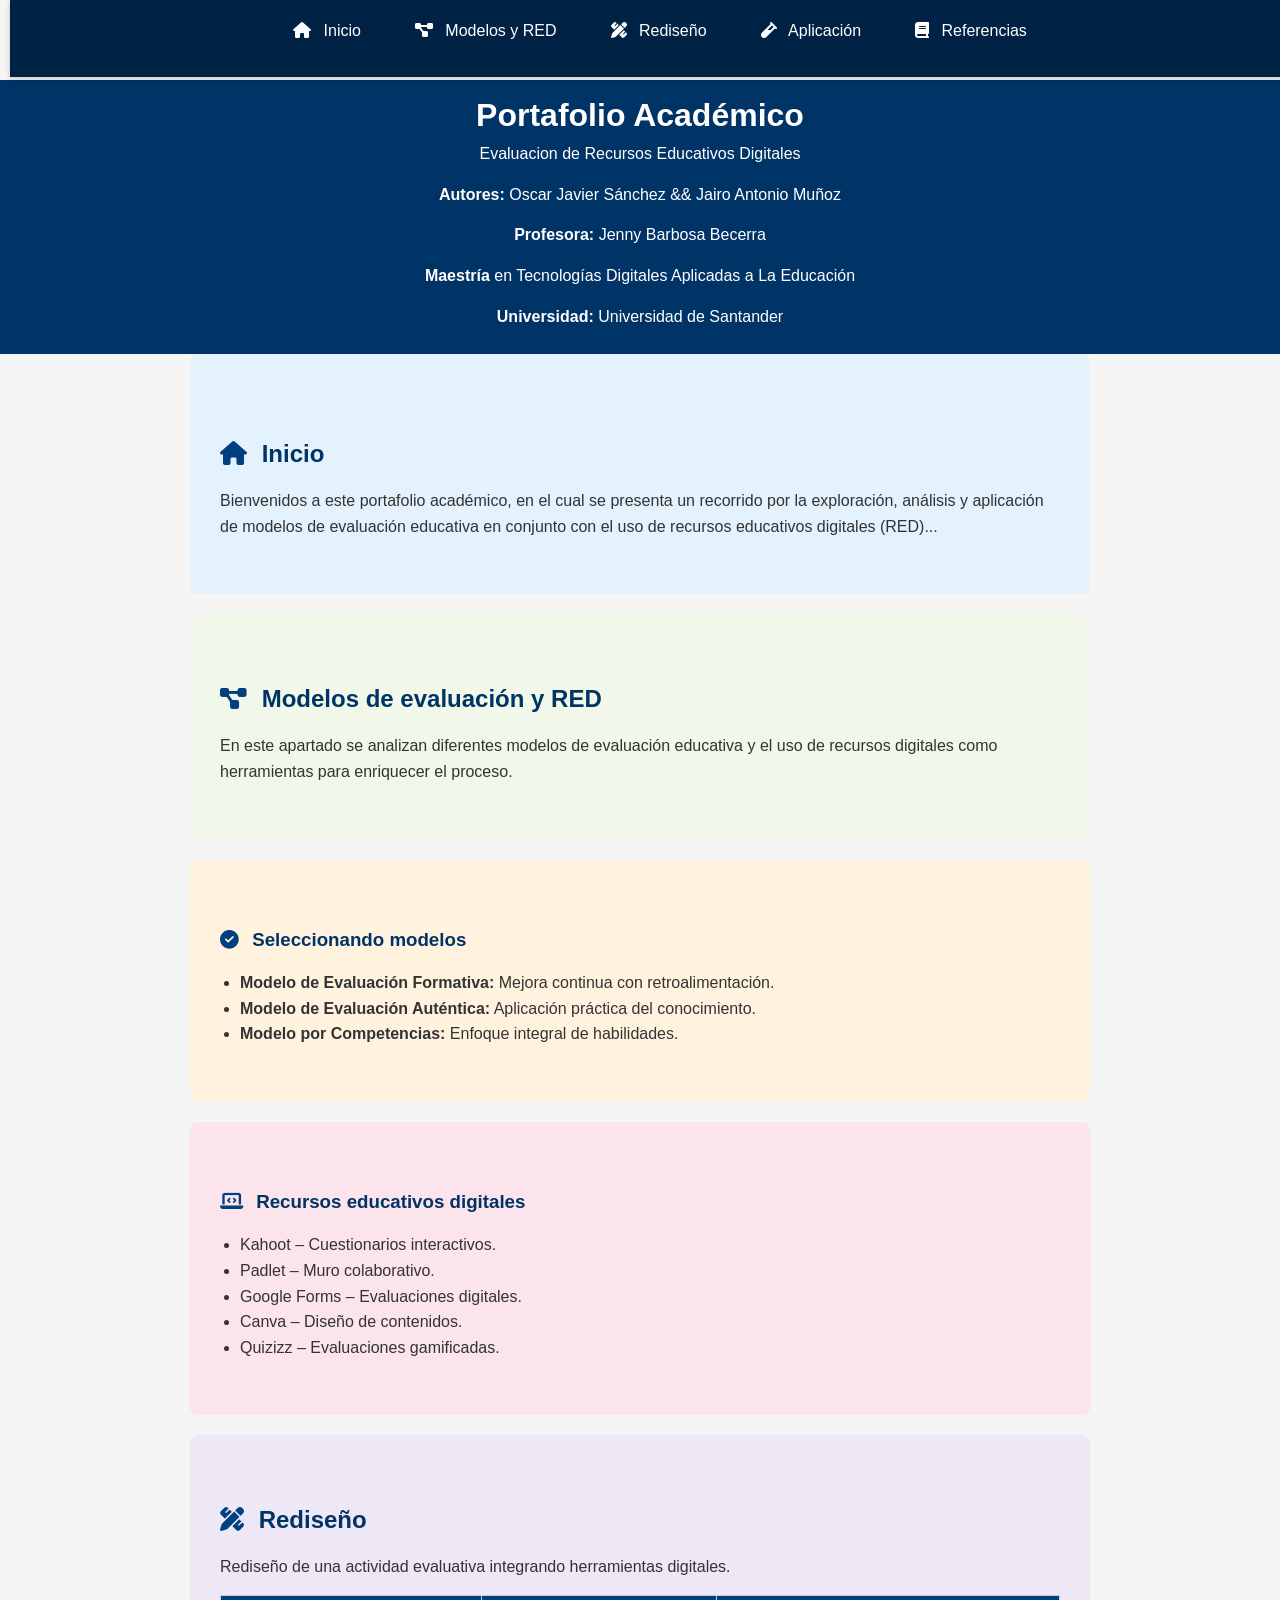
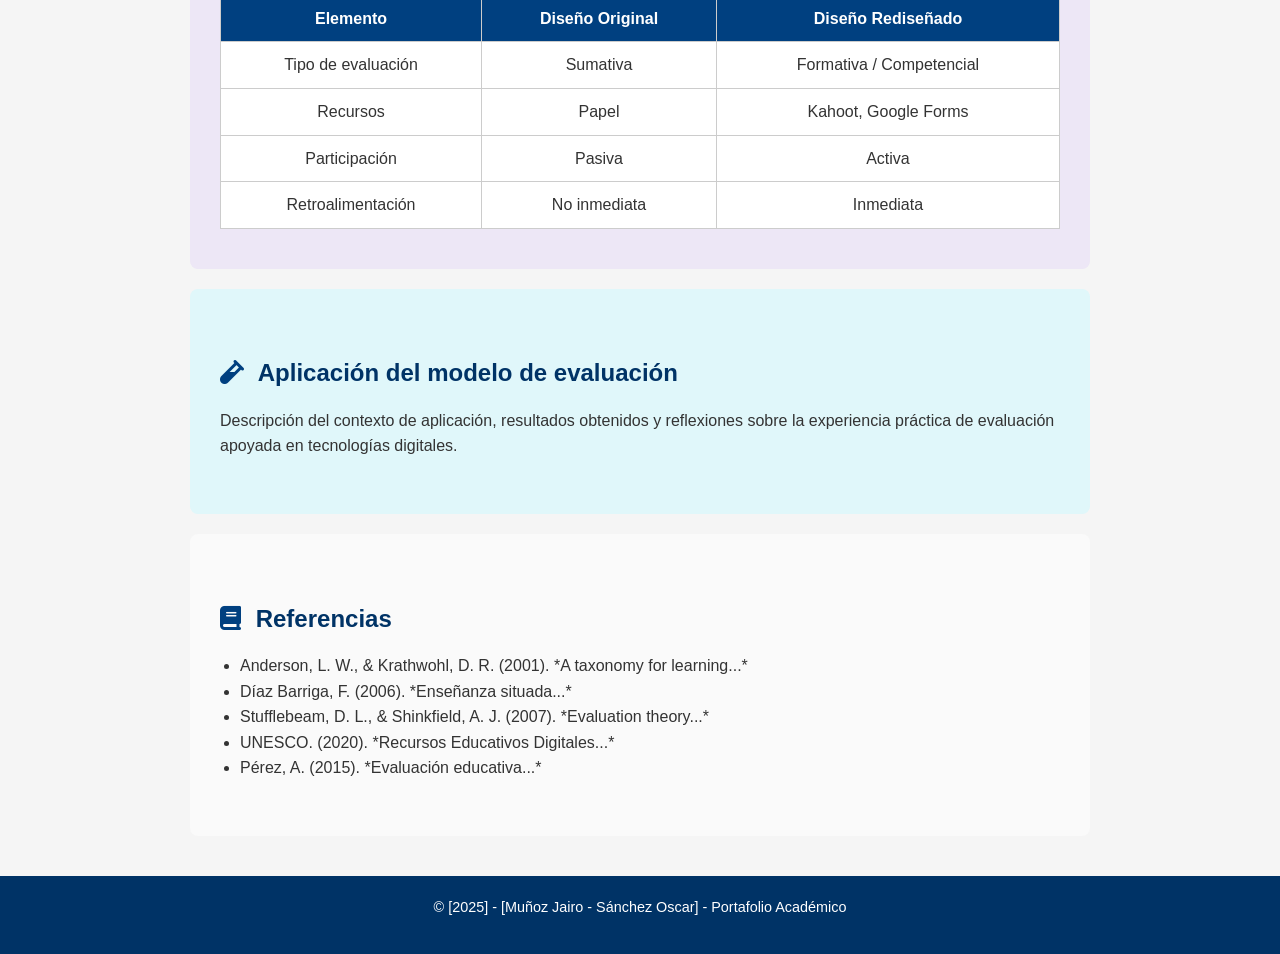
==== index.html @ 3dfdce8e "Estructura1 MODELOS DE EVALUACIÓN DE RED" ====
<!DOCTYPE html>
<html lang="es">

<head>

    <meta charset="UTF-8">
    <meta content="IE=Edge" http-equiv="X-UA-Compatible">
    <meta name="description" content="A new Flutter project.">
    <meta charset="UTF-8">
    <meta name="viewport" content="width=device-width, initial-scale=1.0">
    <title>Portafolio Académico</title>
    <link rel="stylesheet" href="style.css">
    <!-- Font Awesome CDN -->
    <link rel="stylesheet" href="https://cdnjs.cloudflare.com/ajax/libs/font-awesome/6.5.0/css/all.min.css">

</head>

<body>

    <header>
        <h1>Portafolio Académico</h1>
        <p> Evaluacion de Recursos Educativos Digitales </p>
        <p><strong>Autores:</strong> Oscar Javier Sánchez && Jairo Antonio Muñoz</p>
        <p><strong>Profesora:</strong> Jenny Barbosa Becerra</p>
        <p><strong> Maestría</strong> en Tecnologías Digitales Aplicadas a La Educación</p>
        <p><strong>Universidad:</strong> Universidad de Santander</p>
        <nav>
            <ul>
                <li><a href="#inicio">
                        <i class="fas fa-home"></i> Inicio
                    </a></li>

                <li><a href="#modelos"><i class="fas fa-diagram-project"></i> Modelos y RED</a>
                    <ul>
                        <li><a href="#seleccionando-modelos"><i class="fas fa-check-circle"></i> Seleccionando
                                modelos</a></li>
                        <li><a href="#recursos"><i class="fas fa-laptop-code"></i> Recursos educativos digitales</a>
                        </li>
                    </ul>
                </li>
                <li><a href="#rediseño"><i class="fas fa-pencil-ruler"></i> Rediseño</a></li>
                <li><a href="#aplicacion"><i class="fas fa-vial"></i> Aplicación</a></li>
                <li><a href="#referencias"><i class="fas fa-book"></i> Referencias</a></li>
            </ul>
        </nav>
    </header>

    <main>

        <section id="inicio">
            <br />
            <p>
            <h2><i class="fas fa-home"></i> Inicio</h2>
            <p>Bienvenidos a este portafolio académico, en el cual se presenta un recorrido por la exploración, análisis
                y aplicación de modelos de evaluación educativa en conjunto con el uso de recursos educativos digitales
                (RED)...</p>
            </p>
        </section>

        <section id="modelos">
            <br />
            <h2><i class="fas fa-diagram-project"></i> Modelos de evaluación y RED</h2>
            <p>En este apartado se analizan diferentes modelos de evaluación educativa y el uso de recursos digitales
                como herramientas para enriquecer el proceso.</p>
        </section>

        <section id="seleccionando-modelos">
            <br />
            <h3><i class="fas fa-check-circle"></i> Seleccionando modelos</h3>
            <ul>
                <li><strong>Modelo de Evaluación Formativa:</strong> Mejora continua con retroalimentación.</li>
                <li><strong>Modelo de Evaluación Auténtica:</strong> Aplicación práctica del conocimiento.</li>
                <li><strong>Modelo por Competencias:</strong> Enfoque integral de habilidades.</li>
            </ul>
        </section>

        <section id="recursos">
            <br />
            <h3><i class="fas fa-laptop-code"></i> Recursos educativos digitales</h3>
            <ul>
                <li>Kahoot – Cuestionarios interactivos.</li>
                <li>Padlet – Muro colaborativo.</li>
                <li>Google Forms – Evaluaciones digitales.</li>
                <li>Canva – Diseño de contenidos.</li>
                <li>Quizizz – Evaluaciones gamificadas.</li>
            </ul>
        </section>

        <section id="rediseño">
            <br />
            <h2><i class="fas fa-pencil-ruler"></i> Rediseño</h2>
            <p>Rediseño de una actividad evaluativa integrando herramientas digitales.</p>
            <table>
                <thead>
                    <tr>
                        <th>Elemento</th>
                        <th>Diseño Original</th>
                        <th>Diseño Rediseñado</th>
                    </tr>
                </thead>
                <tbody>
                    <tr>
                        <td>Tipo de evaluación</td>
                        <td>Sumativa</td>
                        <td>Formativa / Competencial</td>
                    </tr>
                    <tr>
                        <td>Recursos</td>
                        <td>Papel</td>
                        <td>Kahoot, Google Forms</td>
                    </tr>
                    <tr>
                        <td>Participación</td>
                        <td>Pasiva</td>
                        <td>Activa</td>
                    </tr>
                    <tr>
                        <td>Retroalimentación</td>
                        <td>No inmediata</td>
                        <td>Inmediata</td>
                    </tr>
                </tbody>
            </table>
        </section>

        <section id="aplicacion">
            <br />
            <h2><i class="fas fa-vial"></i> Aplicación del modelo de evaluación</h2>
            <p>Descripción del contexto de aplicación, resultados obtenidos y reflexiones sobre la experiencia práctica
                de evaluación apoyada en tecnologías digitales.</p>
        </section>

        <section id="referencias">
            <br />
            <h2><i class="fas fa-book"></i> Referencias</h2>
            <ul>
                <li>Anderson, L. W., & Krathwohl, D. R. (2001). *A taxonomy for learning...*</li>
                <li>Díaz Barriga, F. (2006). *Enseñanza situada...*</li>
                <li>Stufflebeam, D. L., & Shinkfield, A. J. (2007). *Evaluation theory...*</li>
                <li>UNESCO. (2020). *Recursos Educativos Digitales...*</li>
                <li>Pérez, A. (2015). *Evaluación educativa...*</li>
            </ul>
        </section>

    </main>

    <footer>
        <p>© [2025] - [Muñoz Jairo - Sánchez Oscar] - Portafolio Académico</p>
    </footer>

</body>

</html>
---- style.css ----
/* RESET Y FUENTES */
* {
    margin: 0;
    padding: 0;
    box-sizing: border-box;
}

body {
    font-family: 'Segoe UI', sans-serif;
    line-height: 1.6;
    background-color: #f5f5f5;
    color: #333;
    padding-top: 80px;
    /* Para no ocultar contenido bajo el menú fijo */
}

/* --------------------- */
/* HEADER Y MENÚ DE NAVEGACIÓN */
/* --------------------- */

header {
    background-color: #003366;
    color: white;
    padding: 10px;
    text-align: center;
    position: relative;
}

nav {
    position: fixed;
    top: 0;
    width: 100%;
    background-color: #002244;
    box-shadow: 0 2px 6px rgba(0, 0, 0, 0.2);
    z-index: 999;
}

nav ul {
    list-style: none;
    display: flex;
    justify-content: center;
    padding: 10px 0;
}

nav ul li {
    position: relative;
    margin: 0 15px;
}

nav ul li a {
    color: #fff;
    text-decoration: none;
    padding: 8px 12px;
    border-radius: 4px;
    transition: background 0.3s;
    display: block;
}

nav ul li a:hover {
    background-color: #004080;
}

/* Submenús */
nav ul li ul {
    display: none;
    position: absolute;
    background-color: #003366;
    top: 40px;
    left: 0;
    min-width: 200px;
    border-radius: 4px;
    overflow: hidden;
}

nav ul li:hover ul {
    display: block;
}

nav ul li ul li {
    margin: 0;
}

nav ul li ul li a {
    padding: 10px;
}

i {
    margin-right: 8px;
    color: #004080;
}

nav i {
    color: #fff;
}


/* --------------------- */
/* CONTENIDO PRINCIPAL */
/* --------------------- */

main {
    max-width: 900px;
    margin: 0 auto;
}

/* --------------------- */
/* SECCIONES CON COLORES */
/* --------------------- */

section {
    padding: 40px 30px;
    margin-bottom: 20px;
    border-radius: 8px;
}

#inicio {
    background-color: #e3f2fd;
    /* Azul claro */
}

#modelos {
    background-color: #f1f8e9;
    /* Verde claro */
}

#seleccionando-modelos {
    background-color: #fff3e0;
    /* Naranja claro */
}

#recursos {
    background-color: #fce4ec;
    /* Rosa claro */
}

#rediseño {
    background-color: #ede7f6;
    /* Violeta claro */
}

#aplicacion {
    background-color: #e0f7fa;
    /* Cian claro */
}

#referencias {
    background-color: #fafafa;
    /* Gris muy claro */
}

/* TÍTULOS Y LISTAS */

h2,
h3 {
    color: #003366;
    margin-bottom: 15px;
}

ul {
    margin-left: 20px;
    margin-bottom: 15px;
}

p {
    margin-bottom: 15px;
}

/* --------------------- */
/* TABLA DE REDISEÑO */
/* --------------------- */

table {
    width: 100%;
    border-collapse: collapse;
    margin-top: 15px;
    background-color: white;
}

table,
th,
td {
    border: 1px solid #ccc;
}

th {
    background-color: #004080;
    color: white;
}

th,
td {
    padding: 10px;
    text-align: center;
}

/* --------------------- */
/* FOOTER */
/* --------------------- */

footer {
    text-align: center;
    padding: 20px;
    margin-top: 40px;
    background-color: #003366;
    color: white;
    font-size: 0.9em;
}
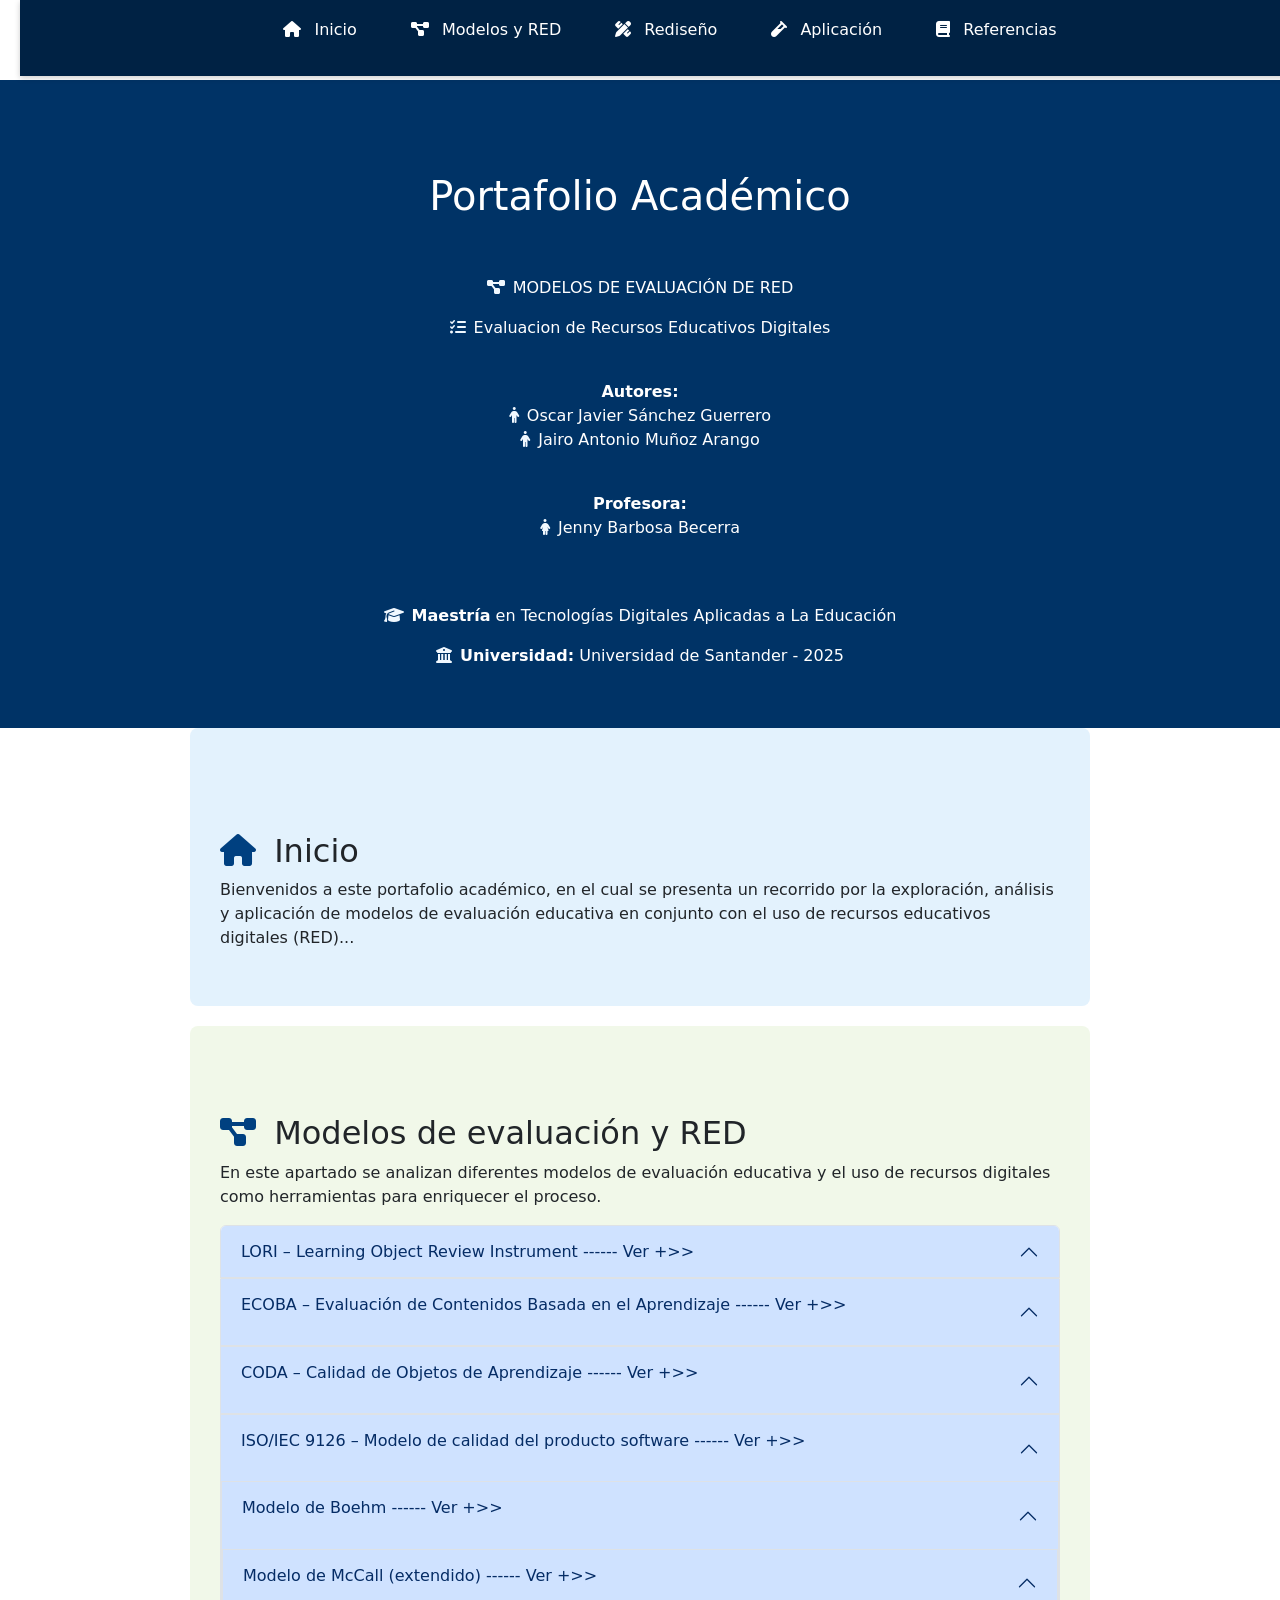
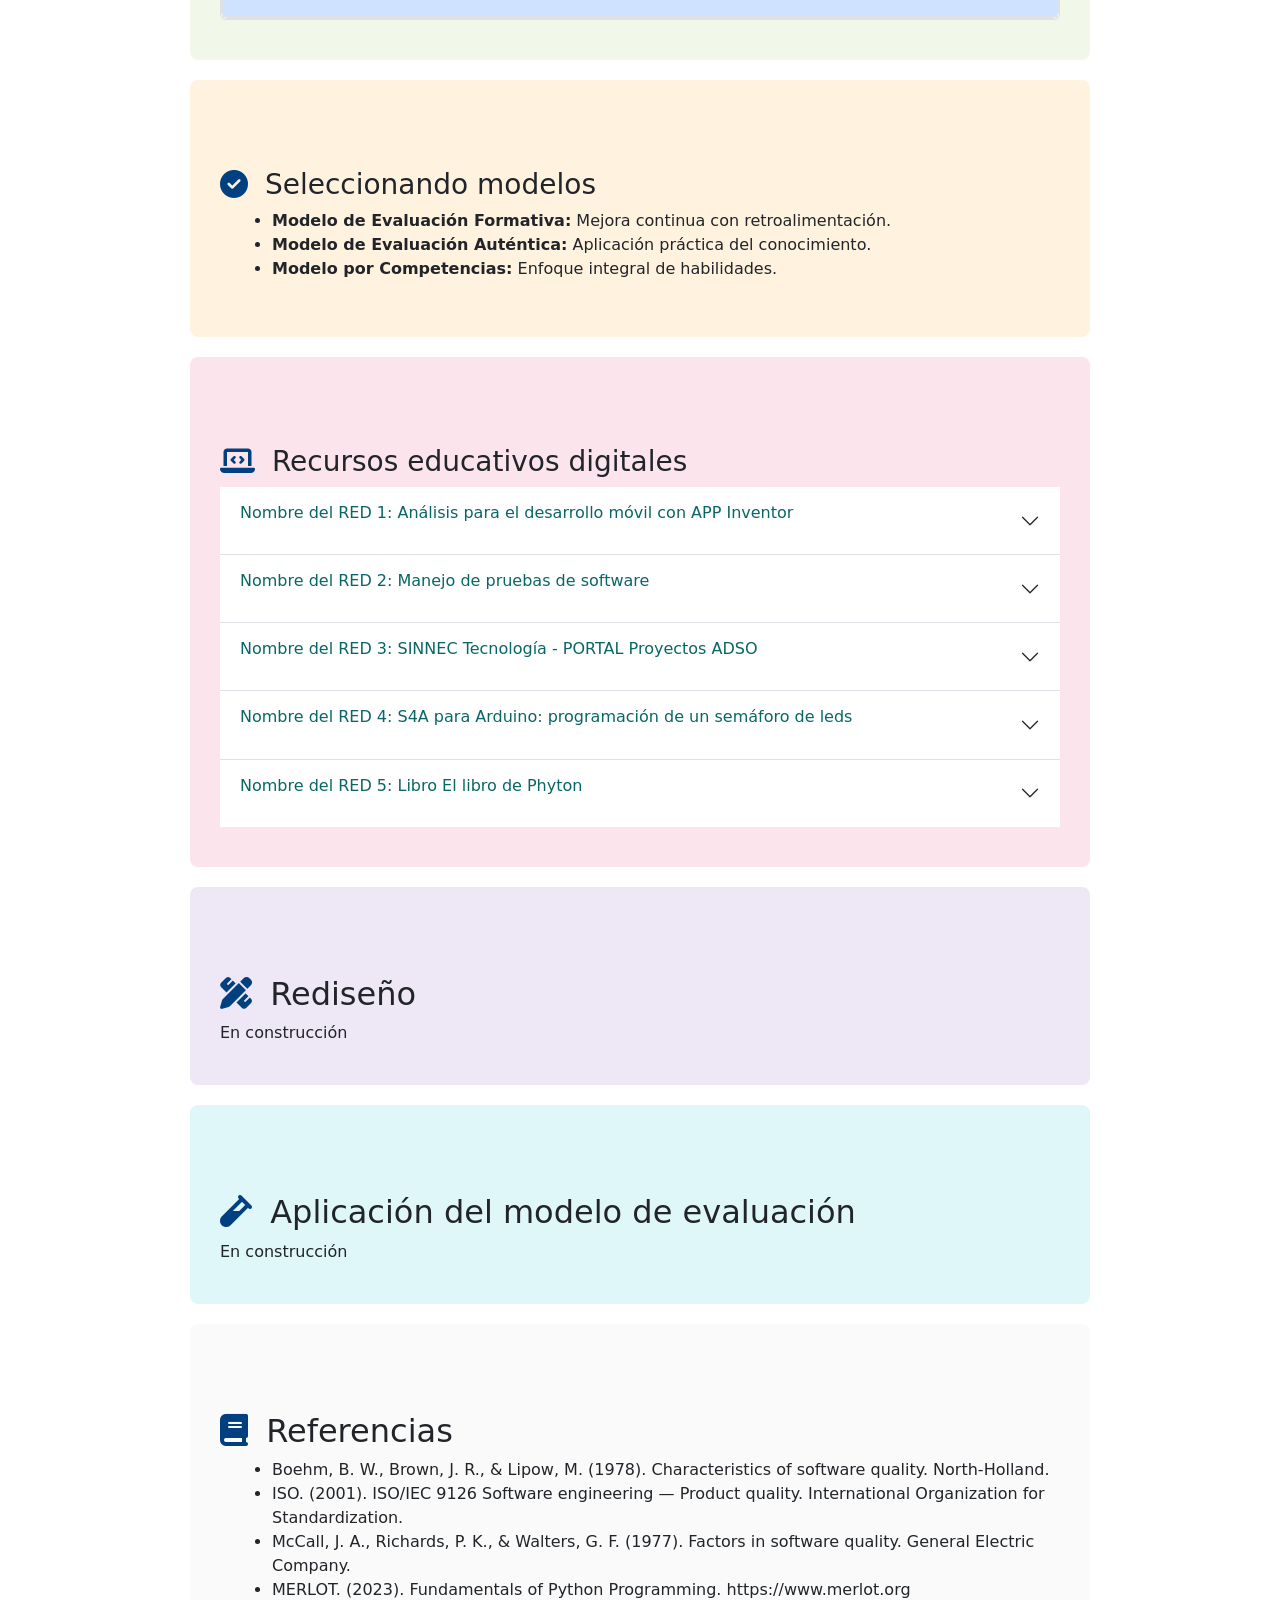
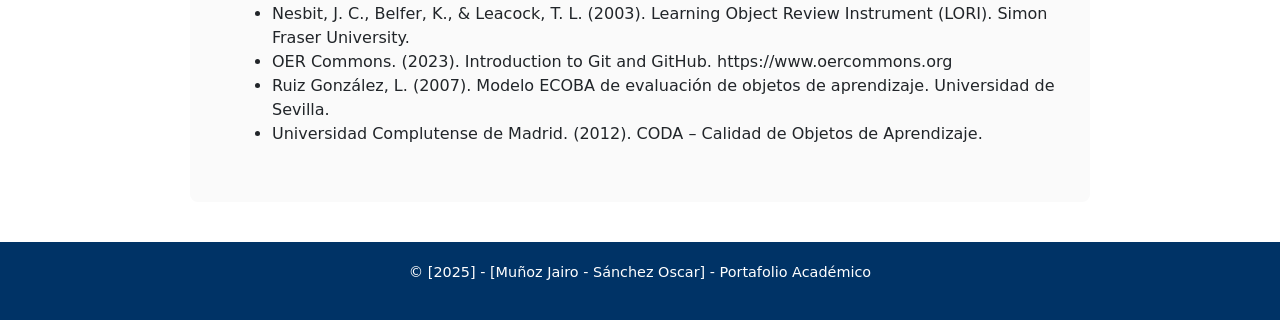
==== commit 557b1091: "Segundo cambio Modificaciones 2" ====
--- a/index.html
+++ b/index.html
@@ -13,22 +13,60 @@
     <!-- Font Awesome CDN -->
     <link rel="stylesheet" href="https://cdnjs.cloudflare.com/ajax/libs/font-awesome/6.5.0/css/all.min.css">
 
+    <!-- boostrap-->
+    <link href="https://cdn.jsdelivr.net/npm/bootstrap@5.0.2/dist/css/bootstrap.min.css" rel="stylesheet"
+        integrity="sha384-EVSTQN3/azprG1Anm3QDgpJLIm9Nao0Yz1ztcQTwFspd3yD65VohhpuuCOmLASjC" crossorigin="anonymous">
+    <script src="https://cdn.jsdelivr.net/npm/bootstrap@5.0.2/dist/js/bootstrap.bundle.min.js"
+        integrity="sha384-MrcW6ZMFYlzcLA8Nl+NtUVF0sA7MsXsP1UyJoMp4YLEuNSfAP+JcXn/tWtIaxVXM"
+        crossorigin="anonymous"></script>
+    <script src="https://cdn.jsdelivr.net/npm/@popperjs/core@2.9.2/dist/umd/popper.min.js"
+        integrity="sha384-IQsoLXl5PILFhosVNubq5LC7Qb9DXgDA9i+tQ8Zj3iwWAwPtgFTxbJ8NT4GN1R8p"
+        crossorigin="anonymous"></script>
+    <script src="https://cdn.jsdelivr.net/npm/bootstrap@5.0.2/dist/js/bootstrap.min.js"
+        integrity="sha384-cVKIPhGWiC2Al4u+LWgxfKTRIcfu0JTxR+EQDz/bgldoEyl4H0zUF0QKbrJ0EcQF"
+        crossorigin="anonymous"></script>
 </head>
 
 <body>
 
-    <header>
+    <header id="Portafolio academico"><br /><br /><br />
         <h1>Portafolio Académico</h1>
-        <p> Evaluacion de Recursos Educativos Digitales </p>
-        <p><strong>Autores:</strong> Oscar Javier Sánchez && Jairo Antonio Muñoz</p>
-        <p><strong>Profesora:</strong> Jenny Barbosa Becerra</p>
-        <p><strong> Maestría</strong> en Tecnologías Digitales Aplicadas a La Educación</p>
-        <p><strong>Universidad:</strong> Universidad de Santander</p>
+        <br />
+        <br />
+        <p><i class="fas fa-diagram-project" style="color: aliceblue;"></i>MODELOS DE EVALUACIÓN DE RED</p>
+        <p> <i class="fa-solid fa-list-check" style="color: aliceblue;"></i>Evaluacion de Recursos Educativos Digitales
+        </p>
+        <br />
+        <p><strong>Autores:
+                <br />
+            </strong> <i class="fa-solid fa-person" style="color: aliceblue;"></i>Oscar Javier Sánchez Guerrero
+            <br />
+            <i class="fa-solid fa-person" style="color: aliceblue;"></i>Jairo Antonio Muñoz Arango
+        </p>
+        <br />
+        <p><strong>Profesora:</strong>
+            <br /> <i class="fa-solid fa-person-dress" style="color: aliceblue;"> </i></i>Jenny
+            Barbosa Becerra
+        </p>
+        <br />
+        <br />
+        <p><strong> <i class="fa-solid fa-graduation-cap" style="color: aliceblue;"></i>Maestría</strong> en Tecnologías
+            Digitales Aplicadas a La Educación</p>
+        <p><strong><i class="fa-solid fa-building-columns" style="color: aliceblue;"></i>Universidad:</strong>
+            Universidad de Santander - 2025</p>
+        <br />
         <nav>
             <ul>
                 <li><a href="#inicio">
                         <i class="fas fa-home"></i> Inicio
-                    </a></li>
+                    </a>
+                    <ul>
+                        <li><a href="#Portafolio academico"><i class="fas fa-check-circle"></i> Portafolio Académico</a>
+                        </li>
+
+                    </ul>
+
+                </li>
 
                 <li><a href="#modelos"><i class="fas fa-diagram-project"></i> Modelos y RED</a>
                     <ul>
@@ -48,7 +86,7 @@
     <main>
 
         <section id="inicio">
-            <br />
+            <br /><br />
             <p>
             <h2><i class="fas fa-home"></i> Inicio</h2>
             <p>Bienvenidos a este portafolio académico, en el cual se presenta un recorrido por la exploración, análisis
@@ -58,14 +96,195 @@
         </section>
 
         <section id="modelos">
-            <br />
+            <br /><br />
             <h2><i class="fas fa-diagram-project"></i> Modelos de evaluación y RED</h2>
             <p>En este apartado se analizan diferentes modelos de evaluación educativa y el uso de recursos digitales
                 como herramientas para enriquecer el proceso.</p>
+
+
+            <div class="accordion" id="accordionExample">
+                <div class="accordion-item">
+                    <h2 class="accordion-header" id="headingOne">
+                        <button class="accordion-button" type="button" data-bs-toggle="collapse"
+                            data-bs-target="#collapseOne" aria-expanded="false" aria-controls="collapseOne">
+                            LORI – Learning Object Review Instrument ------ Ver +>>
+                        </button>
+                    </h2>
+                    <div id="collapseOne" class="accordion-collapse collapse" aria-labelledby="headingOne"
+                        data-bs-parent="#accordionExample">
+                        <div class="accordion-body">
+                            <strong>Descripción: </strong>
+                            <p> Marco de referencia para revisar y calificar objetos de aprendizaje en
+                                múltiples dimensiones. Un objeto de aprendizaje "es un recurso de información o software
+                                interactivo utilizado en el aprendizaje online" (Otamendi et al., 2022). </p>
+                            <strong>Criterios de evaluación:</strong>
+                            <ul>
+                                <li>Calidad del contenido</li>
+                                <li>Alineación con objetivos de aprendizaje</li>
+                                <li>Retroalimentación y adaptación</li>
+                                <li>Motivación</li>
+                                <li>Diseño de presentación</li>
+                                <li>Usabilidad</li>
+                                <li>Accesibilidad</li>
+                                <li>Reusabilidad</li>
+                                <li>Conformidad con estándares</li>
+                            </ul>
+                            <p><strong>Métrica o escala de valoración.</strong> Escala tipo Likert de 1 a 5.</p>
+                            <p><Strong> Metodología.</strong> Revisión por expertos con participación convergente.</p>
+                            <p><strong>Instrumento de evaluación.</strong> Rúbrica LORI.</p>
+
+                        </div>
+                    </div>
+                </div>
+                <div class="accordion-item">
+                    <h2 class="accordion-header" id="headingTwo">
+                        <button class="accordion-button" type="button" data-bs-toggle="collapse"
+                            data-bs-target="#collapseTwo" aria-expanded="false" aria-controls="collapseTwo">
+
+                            <p> ECOBA – Evaluación de Contenidos Basada en el
+                                Aprendizaje ------ Ver +>></p>
+
+                        </button>
+                    </h2>
+                    <div id="collapseTwo" class="accordion-collapse collapse" aria-labelledby="headingTwo"
+                        data-bs-parent="#accordionExample">
+                        <div class="accordion-body">
+                            <strong>Descripción: </strong>
+                            <p> Modelo hispano que valora la calidad de objetos de aprendizaje en tres ejes:
+                                pertinencia, diseño estético-funcional y diseño instruccional.</p>
+                            <strong>Criterios de evaluación:</strong>
+                            <ul>
+                                <li>Permanencia y actualidad</li>
+                                <li>Claridad del lenguaje</li>
+                                <li>Diseño visual</li>
+                                <li>Funcionamiento técnico</li>
+                                <li>Coherencia metodológica</li>
+                                <li>Evaluación del aprendizaje</li>
+                                <li>Accesibilidad y licenciamiento</li>
+                            </ul>
+                            <p><strong>Métrica o escala de valoración.</strong> Escala ordinal o numérica 1–5.</p>
+                            <p><Strong> Metodología.</strong> Revisión sistemática con listas de cotejo.</p>
+                            <p><strong>Instrumento de evaluación.</strong> Listas de cotejo ECOBA.</p>
+                        </div>
+
+                    </div>
+                </div>
+                <div class="accordion-item">
+                    <h2 class="accordion-header" id="headingThree">
+                        <button class="accordion-button" type="button" data-bs-toggle="collapse"
+                            data-bs-target="#collapseThree" aria-expanded="false" aria-controls="collapseThree">
+                            <p> CODA – Calidad de Objetos de Aprendizaje ------ Ver +>></p>
+                        </button>
+                    </h2>
+                    <div id="collapseThree" class="accordion-collapse collapse" aria-labelledby="headingThree"
+                        data-bs-parent="#accordionExample">
+                        <div class="accordion-body">
+                            <strong>Descripción: </strong>
+                            <p> Propuesta que operacionaliza la evaluación de calidad en dimensiones pedagógicas,
+                                técnicas y de usabilidad.</p>
+                            <strong>Criterios de evaluación:</strong>
+                            <ul>
+                                <li>Calidad pedadógica</li>
+                                <li>Diseño y usabilidad</li>
+                                <li>Aspectos técnicos</li>
+                                <li>Accesibilidad</li>
+
+                            </ul>
+                            <p><strong>Métrica o escala de valoración.</strong> Escala Likert 1–5.</p>
+                            <p><Strong> Metodología.</strong> Revisión por pares.</p>
+                            <p><strong>Instrumento de evaluación.</strong> Ficha CODA.</p>
+                        </div>
+                    </div>
+                </div>
+                <div class="accordion-item">
+                    <h2 class="accordion-header" id="headingFour">
+                        <button class="accordion-button" type="button" data-bs-toggle="collapse"
+                            data-bs-target="#collapseFour" aria-expanded="false" aria-controls="collapseFour">
+                            <p>ISO/IEC 9126 – Modelo de calidad del producto software ------ Ver +>></p>
+                        </button>
+                    </h2>
+                    <div id="collapseFour" class="accordion-collapse collapse" aria-labelledby="headingFour"
+                        data-bs-parent="#accordionExample">
+                        <div class="accordion-body">
+                            <strong>Descripción: </strong>
+                            <p> Norma internacional que define características y subcaracterísticas de calidad del
+                                software.</p>
+                            <strong>Criterios de evaluación:</strong>
+                            <ul>
+                                <li>Funcionalidad</li>
+                                <li>Fiabilidad</li>
+                                <li>Usabilidad</li>
+                                <li>Mantenibilidad</li>
+                                <li>Portabilidad</li>
+
+                            </ul>
+                            <p><strong>Métrica o escala de valoración.</strong> Métricas cuantitativas de desempeño.</p>
+                            <p><Strong> Metodología.</strong> Ensayos de calidad de producto y uso.</p>
+                            <p><strong>Instrumento de evaluación.</strong> Listas de verificación ISO 9126.</p>
+                        </div>
+                    </div>
+                    <div class="accordion-item">
+                        <h2 class="accordion-header" id="headingSix">
+                            <button class="accordion-button" type="button" data-bs-toggle="collapse"
+                                data-bs-target="#collapseSix" aria-expanded="false" aria-controls="collapseSix">
+                                <p>Modelo de Boehm ------ Ver +>></p>
+                            </button>
+                        </h2>
+                        <div id="collapseSix" class="accordion-collapse collapse" aria-labelledby="headingSix"
+                            data-bs-parent="#accordionExample">
+                            <div class="accordion-body">
+                                <strong>Descripción: </strong>
+                                <p> Estructura jerárquica de calidad con atributos como utilidad, mantenibilidad y
+                                    portabilidad.</p>
+                                <strong>Criterios de evaluación:</strong>
+                                <ul>
+                                    <li>Utilidad</li>
+                                    <li>Mantenibilidad</li>
+                                    <li>Portabilidad</li>
+                                </ul>
+                                <p><strong>Métrica o escala de valoración.</strong> Métricas cuantitativas.</p>
+                                <p><Strong> Metodología.</strong> Evaluación basada en árbol de calidad.</p>
+                                <p><strong>Instrumento de evaluación.</strong> Árbol de calidad de Boehm.</p>
+                            </div>
+                        </div>
+                        <div class="accordion-item">
+                            <h2 class="accordion-header" id="headingSeven">
+                                <button class="accordion-button" type="button" data-bs-toggle="collapse"
+                                    data-bs-target="#collapseSeven" aria-expanded="false" aria-controls="collapseSeven">
+                                    <p>Modelo de McCall (extendido) ------ Ver +>></p>
+                                </button>
+                            </h2>
+                            <div id="collapseSeven" class="accordion-collapse collapse" aria-labelledby="headingSeven"
+                                data-bs-parent="#accordionExample">
+                                <div class="accordion-body">
+                                    <strong>Descripción: </strong>
+                                    <p> Propone 11 factores agrupados en tres áreas principales: operación del producto,
+                                        revisión del producto y transición del producto.</p>
+                                    <strong>Criterios de evaluación:</strong>
+                                    <ul>
+                                        <li>Operación del producto (correctitud, confiabilidad, eficiencia, integridad,
+                                            facilidad de uso)</li>
+                                        <li>Revisión del producto (mantenibilidad, flexibilidad, capacidad de prueba)
+                                        </li>
+                                        <li>Transición del producto (portabilidad, reusabilidad, interoperabilidad)</li>
+                                    </ul>
+                                    <p><strong>Métrica o escala de valoración.</strong> Escalas de 1 a 5.</p>
+                                    <p><Strong> Metodología.</strong> Enfoque FCM (Factor–Criterio–Métrica).</p>
+                                    <p><strong>Instrumento de evaluación.</strong> Rúbrica McCall y matrices de
+                                        evaluación.</p>
+                                </div>
+                            </div>
+                        </div>
+
+
         </section>
 
+
+
+
+
         <section id="seleccionando-modelos">
-            <br />
+            <br /><br />
             <h3><i class="fas fa-check-circle"></i> Seleccionando modelos</h3>
             <ul>
                 <li><strong>Modelo de Evaluación Formativa:</strong> Mejora continua con retroalimentación.</li>
@@ -75,70 +294,408 @@
         </section>
 
         <section id="recursos">
-            <br />
+            <br /><br />
             <h3><i class="fas fa-laptop-code"></i> Recursos educativos digitales</h3>
-            <ul>
-                <li>Kahoot – Cuestionarios interactivos.</li>
-                <li>Padlet – Muro colaborativo.</li>
-                <li>Google Forms – Evaluaciones digitales.</li>
-                <li>Canva – Diseño de contenidos.</li>
-                <li>Quizizz – Evaluaciones gamificadas.</li>
-            </ul>
+            <div class="accordion accordion-flush" id="accordionFlushExample">
+                <div class="accordion-item">
+                    <h2 class="accordion-header" id="flush-headingOne">
+                        <button class="accordion-button collapsed" type="button" data-bs-toggle="collapse"
+                            data-bs-target="#flush-collapseOne" aria-expanded="false" aria-controls="flush-collapseOne">
+                            <p style="color: rgb(10, 102, 102);">Nombre del RED 1: Análisis para el desarrollo móvil con
+                                APP Inventor </p>
+                        </button>
+                    </h2>
+                    <div id="flush-collapseOne" class="accordion-collapse collapse" aria-labelledby="flush-headingOne"
+                        data-bs-parent="#accordionFlushExample">
+                        <div class="accordion-body">
+                            <p><strong>Área de conocimiento:</strong> Desarrollo móvil con enfoque de análisis y
+                                creación
+                                de aplicaciones mediante App Inventor.</p>
+                            <p></p><strong>Nivel o grado de aplicación:</strong> Curso complementario virtual; nivel
+                            introductorio, dirigido a personas mayores de 14 años.</p>
+                            <p></p><strong>Datos del autor(es):</strong>Institucional del SENA; diseño y gestión por la
+                            Dirección de Formación Virtual del SENA.</p>
+                            <p><strong>Enlace al repositorio donde se encuentra alojado el RED:</strong> Plataforma
+                                Betowa (SENA Virtual).</p>
+                            <p><strong>Enlace al RED: <a
+                                        href="https://betowa.sena.edu.co/oferta/analisis-para-el-desarrollo-movil-con-app-inventor?modality=V"
+                                        target="_blank">ANÁLISIS PARA EL DESARROLLO MÓVIL CON APP INVENTOR</a> </strong>
+                            </p>
+                            <p><strong>Descripción del RED:</strong>Curso de 40 horas que enseña a definir plataformas
+                                móviles según especificaciones técnicas y necesidades del usuario, utilizando App
+                                Inventor
+                                como herramienta visual.</p>
+                            <strong>Características del RED y posibilidades de uso:</strong>
+                            <ul>
+                                <li>Acceso virtual completo y gratuito.</li>
+                                <li>Dirigido a formación técnica complementaria.</li>
+                                <li>Metodología práctica mediante aprendizaje activo con App Inventor.</li>
+                                <li>Facilita creación de apps sin uso de código, ideal para iniciación.</li>
+                            </ul>
+                            <strong>Limitaciones del RED:</strong>
+                            <ul>
+                                <li>No profundiza en aspectos avanzados de programación.</li>
+                                <li>Requiere conexión a Internet y es complementario, no certificante.</li>
+                            </ul>
+                            <strong>Verificación de estándares en el RED:</strong>
+                            <ul>
+                                <li>Alineado a usabilidad y accesibilidad por su interfaz visual.</li>
+                                <li>Desarrollo pedagógico práctico, secuenciado y alineado con competencias técnicas.
+                                </li>
+                            </ul>
+                            <strong>Imagen:</strong>
+                            <p><img src="imagenes/appinventor.png" width="700px" height="300px"
+                                    alt="Plataforma Betowa - SENA"></p>
+
+
+                        </div>
+                    </div>
+                </div>
+                <div class="accordion-item">
+                    <h2 class="accordion-header" id="flush-headingTwo">
+                        <button class="accordion-button collapsed" type="button" data-bs-toggle="collapse"
+                            data-bs-target="#flush-collapseTwo" aria-expanded="false" aria-controls="flush-collapseTwo">
+                            <p style="color: rgb(10, 102, 102);">Nombre del RED 2: Manejo de pruebas de software
+                            </p>
+                        </button>
+                    </h2>
+                    <div id="flush-collapseTwo" class="accordion-collapse collapse" aria-labelledby="flush-headingTwo"
+                        data-bs-parent="#accordionFlushExample">
+                        <div class="accordion-body">
+
+
+                            <p><strong>Área de conocimiento:</strong> Aseguramiento de calidad mediante pruebas de
+                                software.</p>
+                            <p></p><strong>Nivel o grado de aplicación:</strong> Curso complementario virtual; nivel
+                            técnico introductorio (mayores de 14 años).</p>
+                            <p></p><strong>Datos del autor(es):</strong>Plataforma institucional SENA Virtual,
+                            coordinado por la Dirección de Formación Virtual del SENA.</p>
+                            <p><strong>Enlace al repositorio donde se encuentra alojado el RED:</strong>Plataforma
+                                Betowa (SENA Virtual).</p>
+                            <p></p><strong>Enlace al RED: <a
+                                    href="https://betowa.sena.edu.co/oferta/manejo-de-pruebas-de-software?modality=V"
+                                    target="_blank">MANEJO DE PRUEBAS DE SOFTWARE</a> </strong></p>
+                            <p><strong>Descripción del RED:</strong>Curso de 40 horas que permite aprender a probar
+                                soluciones de software de acuerdo con parámetros técnicos y modelos de referencia.
+                            </p>
+                            <strong>Características del RED y posibilidades de uso:</strong>
+                            <ul>
+                                <li>Formación virtual accesible desde casa.</li>
+                                <li>Orientación práctica a casos reales de pruebas de software—planificación, ejecución,
+                                    análisis.</li>
+                                <li>Fortalece competencias fundamentales para garantía de calidad en software.</li>
+
+                            </ul>
+                            <strong>Limitaciones del RED:</strong>
+                            <ul>
+                                <li>Breve duración que limita profundidad.</li>
+                                <li>Requiere herramientas externas para realización práctica (gestión de casos de
+                                    prueba).</li>
+                            </ul>
+                            <strong>Verificación de estándares en el RED:</strong>
+                            <ul>
+                                <li>Enfoque alineado con estándares de pruebas (IEEE, ISTQB), evidenciado en objetivos
+                                    de aprendizaje.</li>
+                                <li>Diseño pedagógico claro y orientado a competencias técnicas.
+                                </li>
+                            </ul>
+                            <strong>Imagen:</strong>
+                            <p><img src="imagenes/Manejo de pruebas de software.png" width="700px" height="300px"
+                                    alt="Plataforma Betowa - SENA"></p>
+
+
+                        </div>
+                    </div>
+                </div>
+                <div class="accordion-item">
+                    <h2 class="accordion-header" id="flush-headingThree">
+                        <button class="accordion-button collapsed" type="button" data-bs-toggle="collapse"
+                            data-bs-target="#flush-collapseThree" aria-expanded="false"
+                            aria-controls="flush-collapseThree">
+                            <p style="color: rgb(10, 102, 102);">Nombre del RED 3: SINNEC Tecnología - PORTAL Proyectos
+                                ADSO
+                            </p>
+                        </button>
+                    </h2>
+                    <div id="flush-collapseThree" class="accordion-collapse collapse"
+                        aria-labelledby="flush-headingThree" data-bs-parent="#accordionFlushExample">
+                        <div class="accordion-body">
+                            <p><strong> Nombre del RED: </strong>Sinnec Tecnología - Hosting Propio de proyectos de
+                                software</p>
+                            <p><strong>Área de conocimiento:</strong> Desarrollo e implementación de soluciones
+                                empresariales en software (consultoría TI, gestión tecnológica, GovTech, LegalTech,
+                                FinTech).</p>
+                            <p></p><strong>Nivel o grado de aplicación:</strong> Formación técnico-profesional avanzada
+                            — nivel complementario y de actualización profesional.</p>
+                            <p></p><strong>Datos del autor(es):</strong> Jairo Antonio Muñoz - Oscar Javier Sánchez</p>
+                            <p><strong>Enlace al repositorio donde se encuentra alojado el RED:</strong> Sitio web de
+                                Sinnec Tecnología</p>
+                            <p><strong>Enlace al RED: </strong> <a href="https://www.sinnectecnologia.com/"
+                                    target="_blank"> Portal Sinnec Tecnología</a></p>
+
+
+
+                            <strong>Descripción del RED:</strong>Portal web con panel de control que permite el acceso a
+                            los aprendices para crear sus desarrollo de software en tiempo real,
+                            servicios y casos de uso en desarrollo de software a medida y consultoría TI, con enfoque
+                            relevante para formación en el SENA sobre tendencias y aplicaciones reales del sector
+                            tecnológico.</strong>
+                            <strong>Caracteristicas del RED y posibilidades de uso:</strong>
+                            <ul>
+                                <li>Muestra casos reales de proyectos en áreas como GovTech, LegalTech y FinTech.</li>
+                                <li>Permite comprensión de procesamientos empresariales, gobernanza y soluciones
+                                    escalables..</li>
+                                <li>Ideal como recurso de estudio conceptual y contextual para prácticas profesionales.
+                                </li>
+                                <li>Sirve como inspiración para proyectos finales, evaluaciones basadas en casos reales.
+                                </li>
+
+                            </ul>
+                            <strong>Limitaciones del RED:</strong>
+                            <ul>
+                                <li>No es un curso estructurado ni objetivamente educativo.</li>
+                                <li>No incluye material descargable, evaluaciones, o estructura pedagógica formal.</li>
+                                <li>Enfocado en marketing corporativo, menos en contenido formativo directo.</li>
+                            </ul>
+
+                            <strong>Verificación de estándares en el RED:</strong>
+                            <ul>
+                                <li>Presentación profesional y clara (usabilidad web).</li>
+                                <li>Alineado con estándares de calidad visual y contenido corporativo.</li>
+                                <li>Podría evaluarse bajo criterios de usabilidad, accesibilidad y relevancia (p. ej.,
+                                    ECOBA o CODA si se generaliza a documentación web).</li>
+                            </ul>
+                            <strong>Imagen:</strong>
+                            <p><img src="imagenes/sinnec.png" width="700px" height="300px"
+                                    alt="Plataforma Sinnec Tecnología"></p>
+
+
+
+
+                        </div>
+                    </div>
+                </div>
+                <div class="accordion-item">
+                    <h2 class="accordion-header" id="flush-headingfour">
+                        <button class="accordion-button collapsed" type="button" data-bs-toggle="collapse"
+                            data-bs-target="#flush-collapsefour" aria-expanded="false"
+                            aria-controls="flush-collapsefour">
+                            <p style="color: rgb(10, 102, 102);">Nombre del RED 4: S4A para Arduino: programación de un
+                                semáforo de
+                                leds
+                            </p>
+                        </button>
+                    </h2>
+                    <div id="flush-collapsefour" class="accordion-collapse collapse" aria-labelledby="flush-headingfour"
+                        data-bs-parent="#accordionFlushExample">
+                        <div class="accordion-body">
+
+                            <p><strong> Nombre del RED: </strong>S4A para Arduino: programación de un semáforo de leds
+                            </p>
+                            <p><strong>Área de conocimiento:</strong> Electrónica, robótica educativa y programación por
+                                bloques con Arduino/S4A.</p>
+                            <p></p><strong>Nivel o grado de aplicación:</strong> Nivel introductorio (seguimos currículo
+                            de 4.º de Educación Secundaria Obligatoria, equivalente a formación básica técnica), ideal
+                            para iniciación en programación y hardware.</p>
+                            <p></p><strong>Datos del autor(es):</strong> Jairo Antonio Muñoz - Oscar Javier Sánchez</p>
+                            <p><strong>Enlace al repositorio donde se encuentra alojado el RED:</strong> Sitio web de
+                                Sinnec Tecnología</p>
+                            <p><strong>Enlace al RED: </strong> <a
+                                    href="https://www3.gobiernodecanarias.org/medusa/ecoescuela/recursosdigitales/2014/12/05/s4a-para-arduino-programacion-de-un-semaforo-de-leds/"
+                                    target="_blank"> S4A para Arduino</a></p>
+
+
+
+                            <p><strong>Descripción del RED:</strong>Recurso educativo que guía paso a paso cómo crear un
+                                semáforo usando una placa Arduino y programación visual en Scratch for Arduino (S4A). Se
+                                utilizan LEDs y resistencias sobre protoboard; el objetivo es enseñar programación
+                                básica y
+                                promover el autoaprendizaje.</strong>
+                            </p>
+                            <strong>Caracteristicas del RED y posibilidades de uso:</strong>
+                            <ul>
+                                <li>Recurso gratuito y accesible desde el navegador.</li>
+                                <li>Contiene pasos claramente descritos, contextualizado en currículo tecnológico (4.º
+                                    ESO).</li>
+                                <li>Ideal para clases prácticas, laboratorios, talleres STEAM.
+                                </li>
+                                <li>Promueve pensamiento computacional, secuenciación lógica y manejo de hardware
+                                    básico.
+                                </li>
+
+                            </ul>
+                            <strong>Limitaciones del RED:</strong>
+                            <ul>
+                                <li>Está dirigido a un nivel secundario, no a formación técnica avanzada.</li>
+                                <li>No incluye componentes descargables (como código o planos) de forma inmediata
+                                    visible.</li>
+                                <li>La interfaz no ofrece interacción directa, solo texto e imágenes, requiere
+                                    preparación del docente para uso en aula.</li>
+                            </ul>
+
+                            <strong>Verificación de estándares en el RED:</strong>
+                            <ul>
+                                <li>Buena claridad pedagógica, estructuración paso a paso.</li>
+                                <li>Accesibilidad básica (texto claro e imágenes).</li>
+                                <li>Pertinencia para aprendizaje de programación y robótica.</li>
+                                <li>Puede evaluarse mediante LORI, ECOBA o CODA adaptando criterios de claridad,
+                                    usabilidad y calidad pedagógica.</li>
+                            </ul>
+                            <strong>Imagen:</strong>
+                            <p><img src="imagenes/maxresdefault.jpg" width="700px" height="300px"
+                                    alt="Plataforma Sinnec Tecnología"></p>
+
+
+
+                        </div>
+                    </div>
+                </div>
+                <div class="accordion-item">
+                    <h2 class="accordion-header" id="flush-headingsix">
+                        <button class="accordion-button collapsed" type="button" data-bs-toggle="collapse"
+                            data-bs-target="#flush-collapsesix" aria-expanded="false" aria-controls="flush-collapsesix">
+                            <p style="color: rgb(10, 102, 102);">Nombre del RED 5: Libro El libro de Phyton
+                            </p>
+                        </button>
+                    </h2>
+                    <div id="flush-collapsesix" class="accordion-collapse collapse" aria-labelledby="flush-headingsix"
+                        data-bs-parent="#accordionFlushExample">
+                        <div class="accordion-body">
+
+                            <p><strong>Nombre del RED: </strong>Curso de Introducción a la Programación en Python</p>
+                            <p><strong>Área de conocimiento:</strong> Desarrollo de Software – Programación</p>
+                            <p><strong>Nivel o grado de aplicación:</strong> Dirigido a aprendices
+                                de formación técnica y tecnológica.</p>
+                            <p><strong>Datos del autor(es):</strong> Copyright © 2025 El Libro De Python. All Rights
+                                Reserved</p>
+                            <p><strong>Enlace al repositorio donde se encuentra alojado el RED:</strong> Plataforma SENA
+                                Sofia Plus</p>
+                            <p><strong>Enlace al RED: </strong>
+                                <a href="https://ellibrodepython.com/" target="_blank">
+                                    El libro de Python</a>
+                            </p>
+
+                            <p><strong>Descripción del RED:</strong> Es un recurso esencial para aprovechar al máximo el
+                                potencial de Python en el trabajo, en proyectos personales o para nuevas oportunidades
+                                profesionales.</p>
+
+                            <strong>Características del RED y posibilidades de uso:</strong>
+                            <ul>
+                                <li>Acceso gratuito con codigo para practicar</li>
+                                <li>Incluye guías, ejercicios prácticos y actividades de autoevaluación.</li>
+                                <li>Se ajusta a competencias laborales en desarrollo de software.</li>
+                                <li>Permite aprendizaje autónomo y flexible en modalidad 100% virtual.</li>
+                            </ul>
+
+                            <strong>Limitaciones del RED:</strong>
+                            <ul>
+                                <li>Requiere registro previo en la plataforma Sofia Plus.</li>
+                                <li>Se requiere de pago para comprar y descargar el libro</li>
+                                <li>Algunas actividades prácticas requieren instalación de software adicional (Python,
+                                    IDEs).</li>
+                            </ul>
+
+                            <strong>Verificación de estándares en el RED:</strong>
+                            <ul>
+                                <li>Pertinencia en la codificación y practicas de ejercicios.</li>
+                                <li>Usabilidad alta en plataforma virtual.</li>
+                                <li>Reusabilidad: puede usarse en diferentes programas técnicos y tecnológicos.</li>
+                                <li>Evaluado según criterios de LORI y ECOBA (claridad, usabilidad, calidad pedagógica).
+                                </li>
+                            </ul>
+
+                            <strong>Imagen:</strong>
+                            <p><img src="imagenes/libro phyton.png" width="700px" height="600px"
+                                    alt="Curso de Python SENA"></p>
+
+
+
+                        </div>
+                    </div>
+                </div>
+            </div>
         </section>
 
         <section id="rediseño">
-            <br />
+            <br /> <br />
+
             <h2><i class="fas fa-pencil-ruler"></i> Rediseño</h2>
-            <p>Rediseño de una actividad evaluativa integrando herramientas digitales.</p>
-            <table>
-                <thead>
-                    <tr>
-                        <th>Elemento</th>
-                        <th>Diseño Original</th>
-                        <th>Diseño Rediseñado</th>
-                    </tr>
-                </thead>
-                <tbody>
-                    <tr>
-                        <td>Tipo de evaluación</td>
-                        <td>Sumativa</td>
-                        <td>Formativa / Competencial</td>
-                    </tr>
-                    <tr>
-                        <td>Recursos</td>
-                        <td>Papel</td>
-                        <td>Kahoot, Google Forms</td>
-                    </tr>
-                    <tr>
-                        <td>Participación</td>
-                        <td>Pasiva</td>
-                        <td>Activa</td>
-                    </tr>
-                    <tr>
-                        <td>Retroalimentación</td>
-                        <td>No inmediata</td>
-                        <td>Inmediata</td>
-                    </tr>
-                </tbody>
-            </table>
+            En construcción
+
+            <div class="auto" id="auto" style="display: none">
+                <table>
+                    <p>Rediseño de una actividad evaluativa integrando herramientas digitales.</p>
+                    En construcción
+                    <thead>
+                        <tr>
+                            <th>Elemento</th>
+                            <th>Diseño Original</th>
+                            <th>Diseño Rediseñado</th>
+                        </tr>
+                    </thead>
+                    <tbody>
+                        <tr>
+                            <td>Tipo de evaluación</td>
+                            <td>Sumativa</td>
+                            <td>Formativa / Competencial</td>
+                        </tr>
+                        <tr>
+                            <td>Recursos</td>
+                            <td>Papel</td>
+                            <td>Kahoot, Google Forms</td>
+                        </tr>
+                        <tr>
+                            <td>Participación</td>
+                            <td>Pasiva</td>
+                            <td>Activa</td>
+                        </tr>
+                        <tr>
+                            <td>Retroalimentación</td>
+                            <td>No inmediata</td>
+                            <td>Inmediata</td>
+                        </tr>
+                    </tbody>
+                </table>
+            </div>
         </section>
 
         <section id="aplicacion">
-            <br />
+            <br /><br />
             <h2><i class="fas fa-vial"></i> Aplicación del modelo de evaluación</h2>
-            <p>Descripción del contexto de aplicación, resultados obtenidos y reflexiones sobre la experiencia práctica
-                de evaluación apoyada en tecnologías digitales.</p>
+            En construcción
+            <div class="auto" id="auto" style="display: none">
+
+
+                <p>Descripción del contexto de aplicación, resultados obtenidos y reflexiones sobre la experiencia
+                    práctica
+                    de evaluación apoyada en tecnologías digitales.</p>
+            </div>
         </section>
 
         <section id="referencias">
-            <br />
+            <br /><br />
             <h2><i class="fas fa-book"></i> Referencias</h2>
             <ul>
-                <li>Anderson, L. W., & Krathwohl, D. R. (2001). *A taxonomy for learning...*</li>
-                <li>Díaz Barriga, F. (2006). *Enseñanza situada...*</li>
-                <li>Stufflebeam, D. L., & Shinkfield, A. J. (2007). *Evaluation theory...*</li>
-                <li>UNESCO. (2020). *Recursos Educativos Digitales...*</li>
-                <li>Pérez, A. (2015). *Evaluación educativa...*</li>
+
+
+                <li>Boehm, B. W., Brown, J. R., & Lipow, M. (1978). Characteristics of software quality. North-Holland.
+                </li>
+
+                <li>ISO. (2001). ISO/IEC 9126 Software engineering — Product quality. International Organization for
+                    Standardization.</li>
+                <li>McCall, J. A., Richards, P. K., & Walters, G. F. (1977). Factors in software quality. General
+                    Electric Company.</li>
+                <li>MERLOT. (2023). Fundamentals of Python Programming. https://www.merlot.org</li>
+                <li>Nesbit, J. C., Belfer, K., & Leacock, T. L. (2003). Learning Object Review Instrument (LORI). Simon
+                    Fraser University.</li>
+                <li>OER Commons. (2023). Introduction to Git and GitHub. https://www.oercommons.org</li>
+                <li>Ruiz González, L. (2007). Modelo ECOBA de evaluación de objetos de aprendizaje. Universidad de
+                    Sevilla.</li>
+                <li>Universidad Complutense de Madrid. (2012). CODA – Calidad de Objetos de Aprendizaje.</li>
+
+
+
+
             </ul>
         </section>
 
@@ -150,4 +707,10 @@
 
 </body>
 
+
+
+
+
+
+
 </html>
--- a/style.css
+++ b/style.css
@@ -21,7 +21,7 @@
 header {
     background-color: #003366;
     color: white;
-    padding: 10px;
+    padding: 20px;
     text-align: center;
     position: relative;
 }
@@ -101,6 +101,7 @@
 main {
     max-width: 900px;
     margin: 0 auto;
+
 }
 
 /* --------------------- */
@@ -115,6 +116,7 @@
 
 #inicio {
     background-color: #e3f2fd;
+
     /* Azul claro */
 }
 
@@ -192,6 +194,10 @@
     padding: 10px;
     text-align: center;
 }
+
+
+
+
 
 /* --------------------- */
 /* FOOTER */
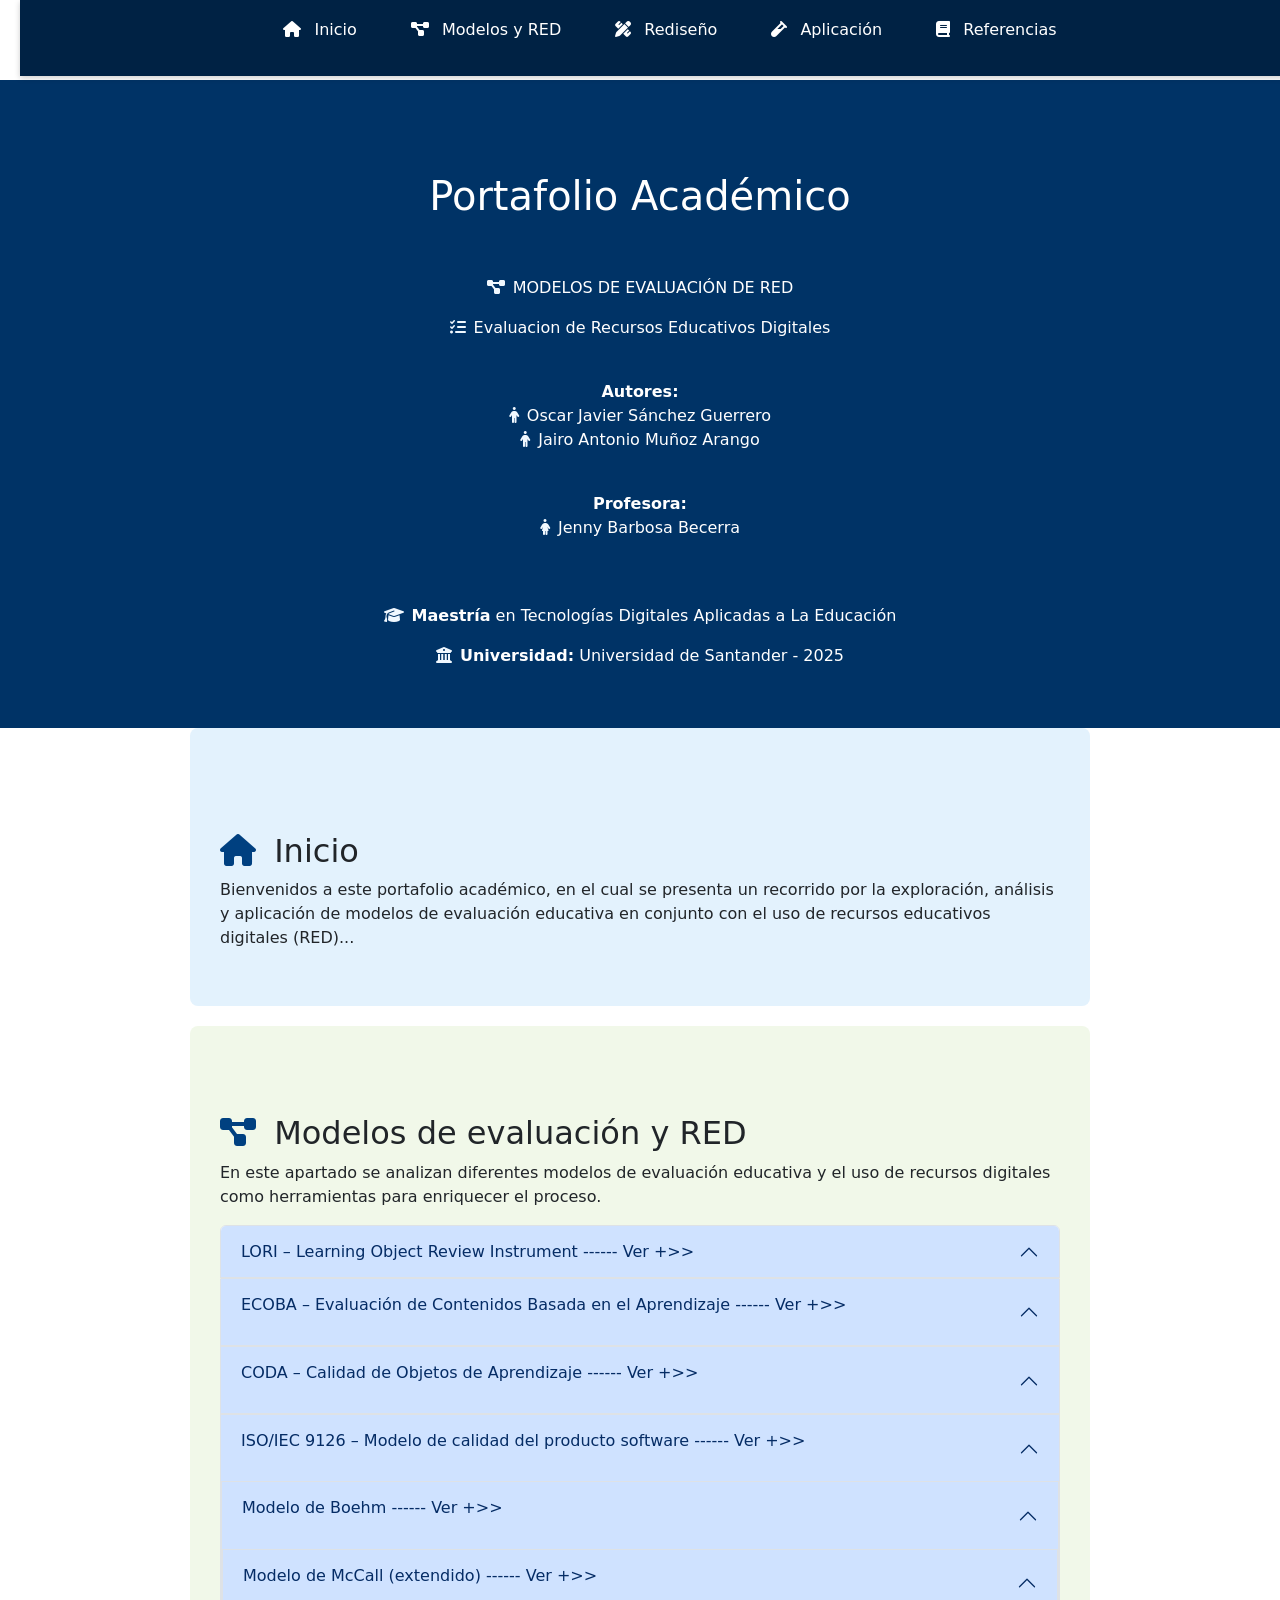
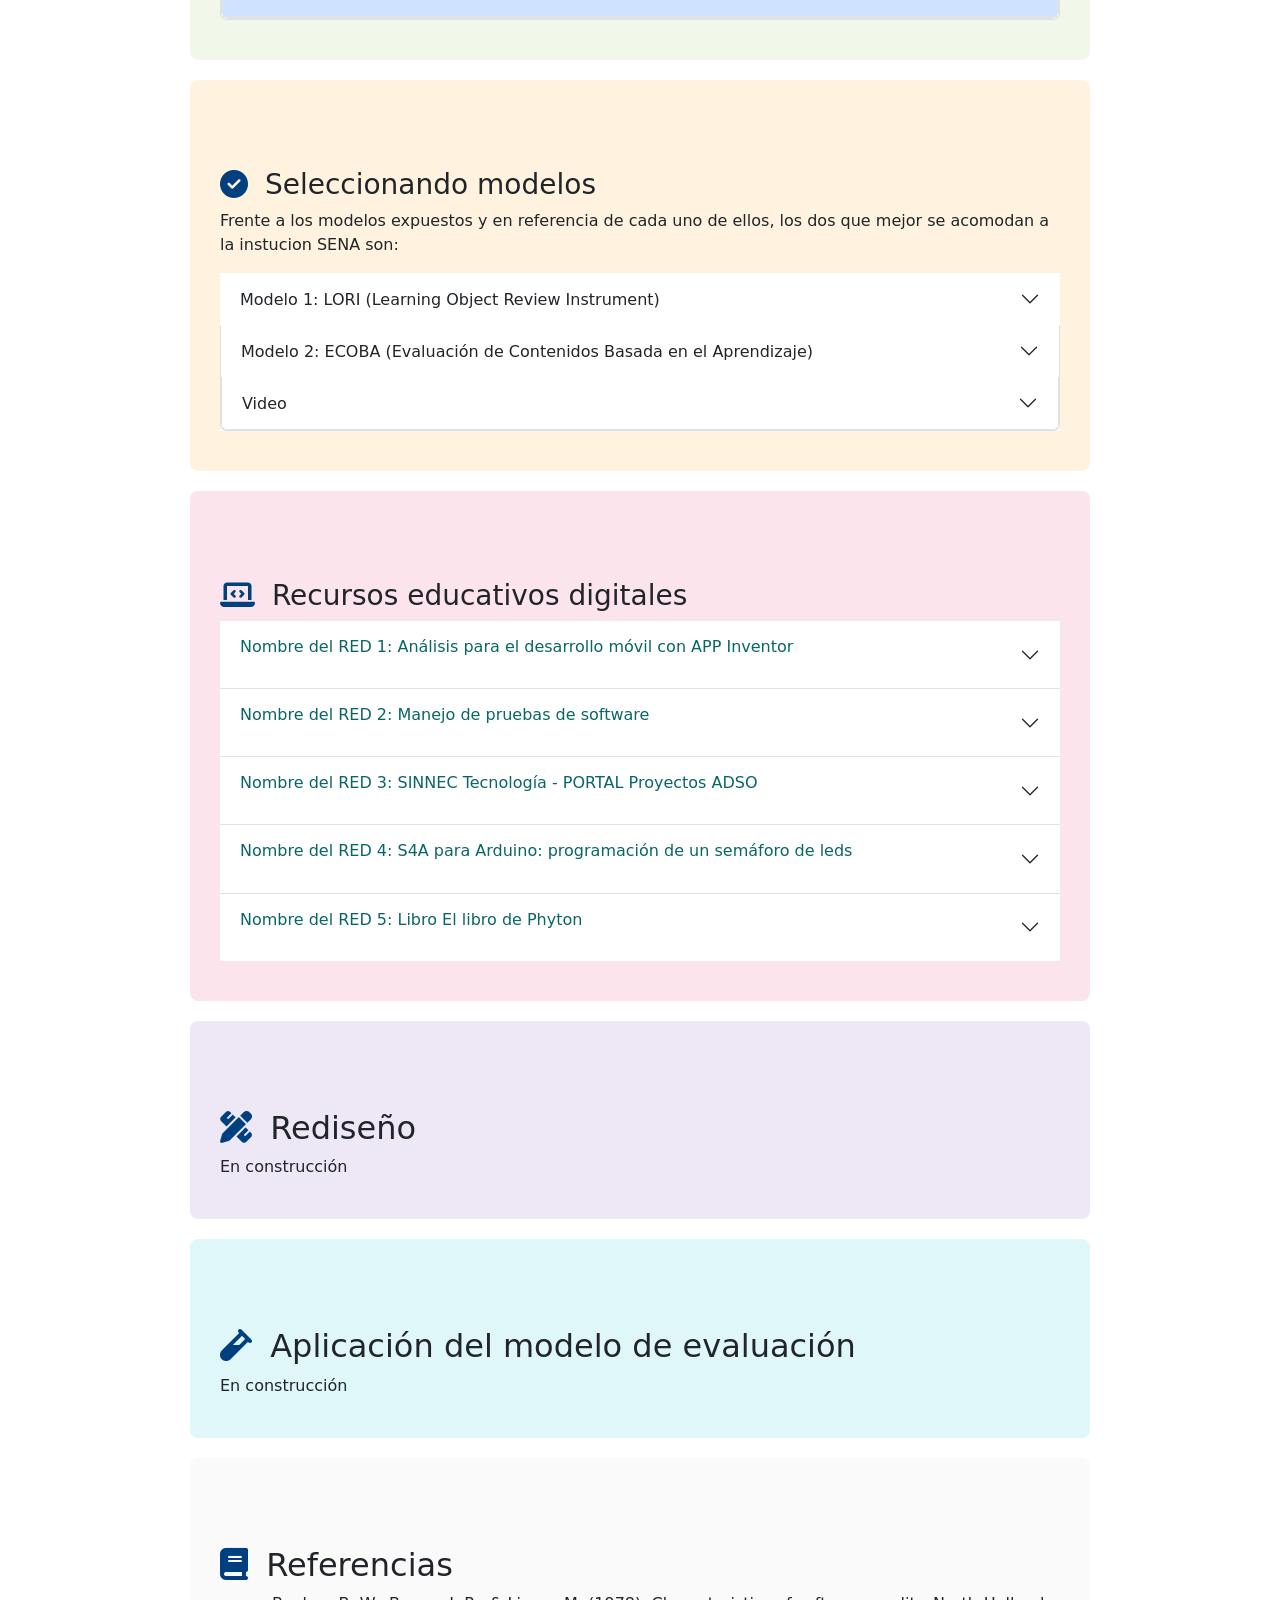
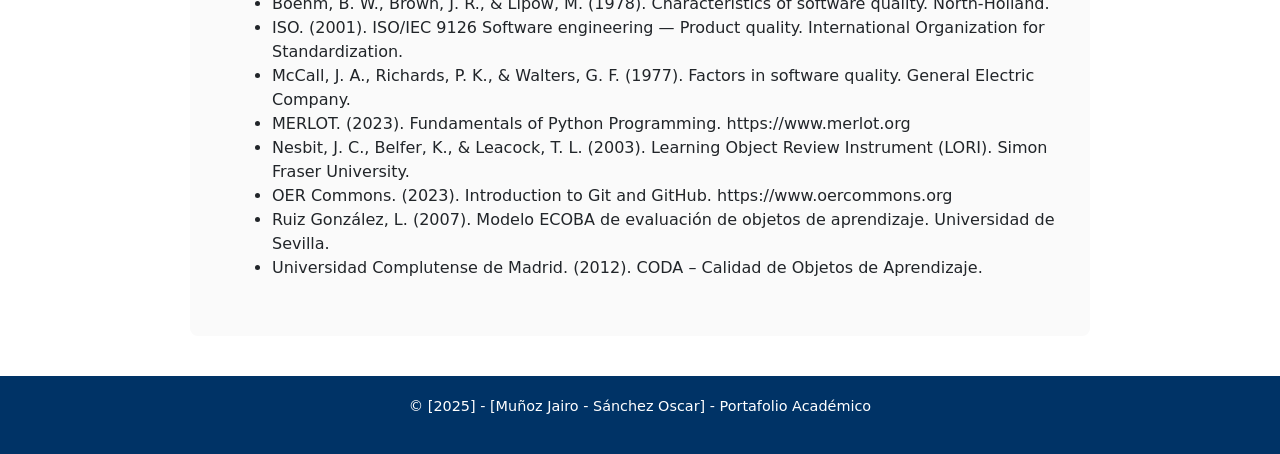
==== commit 6d79c2d4: "Add files via upload" ====
--- a/index.html
+++ b/index.html
@@ -280,18 +280,151 @@
         </section>
 
 
-
+        <!--  Seleccionando modelos-->
 
 
         <section id="seleccionando-modelos">
             <br /><br />
             <h3><i class="fas fa-check-circle"></i> Seleccionando modelos</h3>
-            <ul>
-                <li><strong>Modelo de Evaluación Formativa:</strong> Mejora continua con retroalimentación.</li>
-                <li><strong>Modelo de Evaluación Auténtica:</strong> Aplicación práctica del conocimiento.</li>
-                <li><strong>Modelo por Competencias:</strong> Enfoque integral de habilidades.</li>
-            </ul>
+            <p>
+                Frente a los modelos expuestos y en referencia de cada uno de ellos, los dos que mejor se acomodan a la
+                instucion SENA son:
+            </p>
+
+
+
+            <div class="accordion accordion-flush" id="accordionFlushExample">
+                <div class="accordion-item">
+                    <h2 class="accordion-header" id="flush-headingOne">
+                        <button class="accordion-button collapsed" type="button" data-bs-toggle="collapse"
+                            data-bs-target="#flush-collapseOne" aria-expanded="false" aria-controls="flush-collapseOne">
+                            Modelo 1: LORI (Learning Object Review Instrument)
+                        </button>
+                    </h2>
+                    <div id="flush-collapseOne" class="accordion-collapse collapse" aria-labelledby="flush-headingOne"
+                        data-bs-parent="#accordionFlushExample">
+                        <div class="accordion-body">
+
+                            <p style="color: rgb(10, 102, 102); text-align: center;"><strong>Modelo 1: LORI (Learning
+                                    Object
+                                    Review Instrument)</strong></p>
+
+                            <ul>
+
+                                <p><strong>Justificacion de selección: </strong>
+                                    El modelo LORI es adecuado para el SENA porque permite evaluar los recursos en
+                                    dimensiones clave
+                                    como
+                                    calidad del contenido, alineación con objetivos de aprendizaje, usabilidad,
+                                    accesibilidad y
+                                    motivación
+                                    del estudiante. El SENA trabaja con programas técnicos y tecnológicos, donde es
+                                    indispensable que
+                                    los
+                                    contenidos estén bien estructurados y sean reutilizables en distintos cursos.</p>
+                                <strong>Fortalezas para el SENA:</strong>
+                                <ul>
+                                    <li>Evalúa integralmente tanto la calidad pedagógica como los aspectos técnicos de
+                                        los RED.</li>
+                                    <li>Su escala Likert de 1–5 facilita la retroalimentación entre instructores y
+                                        aprendices.</li>
+                                    <li>Ayuda a garantizar que los recursos sean accesibles e inclusivos, alineado con
+                                        la política de
+                                        educación abierta del SENA.</li>
+                                </ul>
+                                <strong>Aspectos a mejorar</strong>
+                                <ul>
+                                    <li>Requiere tiempo y formación de los instructores para aplicar la rúbrica de
+                                        manera uniforme.</li>
+                                    <li>No incorpora de manera explícita el análisis de competencias laborales ni la
+                                        articulación con el
+                                        sector productivo, que es clave en la misión del SENA.</li>
+                                </ul>
+
+
+                        </div>
+                    </div>
+                    <div class="accordion-item">
+                        <h2 class="accordion-header" id="flush-headingTwo">
+                            <button class="accordion-button collapsed" type="button" data-bs-toggle="collapse"
+                                data-bs-target="#flush-collapseTwo" aria-expanded="false"
+                                aria-controls="flush-collapseTwo">
+                                Modelo 2: ECOBA (Evaluación de Contenidos Basada en el Aprendizaje)
+                            </button>
+                        </h2>
+                        <div id="flush-collapseTwo" class="accordion-collapse collapse"
+                            aria-labelledby="flush-headingTwo" data-bs-parent="#accordionFlushExample">
+                            <div class="accordion-body">
+
+
+                                <p style="color: rgb(10, 102, 102); text-align: center;"><strong>Modelo 2: ECOBA
+                                        (Evaluación de
+                                        Contenidos Basada en el Aprendizaje)</strong>
+                                </p>
+
+                                <ul>
+
+                                    <p><strong>Justificacion de selección: </strong>
+                                        ECOBA se ajusta al SENA porque fue diseñado en el contexto iberoamericano, con
+                                        un enfoque claro
+                                        en pertinencia, claridad y accesibilidad de los recursos educativos. Es un
+                                        modelo cercano a la
+                                        realidad de los programas de formación técnica y tecnológica, por lo que
+                                        responde mejor a las
+                                        necesidades de los aprendices del SENA.</p>
+                                    <strong>Fortalezas para el SENA:</strong>
+                                    <ul>
+                                        <li>Evalúa criterios esenciales como claridad del lenguaje, diseño instruccional
+                                            y
+                                            accesibilidad.</li>
+                                        <li>Promueve la elaboración de contenidos contextualizados y actualizados,
+                                            fundamentales en
+                                            áreas como desarrollo de software.</li>
+                                        <li>Favorece el autoaprendizaje y la adaptabilidad a diferentes niveles de
+                                            formación (desde
+                                            básico hasta avanzado).</li>
+                                    </ul>
+                                    <strong>Aspectos a mejorar</strong>
+                                    <ul>
+                                        <li>Tiene menor robustez técnica comparado con ISO/IEC 9126 o McCall, ya que se
+                                            enfoca más en la
+                                            dimensión pedagógica.
+                                        </li>
+                                        <li>No siempre contempla los aspectos de interoperabilidad y compatibilidad
+                                            tecnológica, claves
+                                            en software educativo.</li>
+                                    </ul>
+
+                            </div>
+                        </div>
+                        <div class="accordion-item">
+                            <h2 class="accordion-header" id="flush-headingThree">
+                                <button class="accordion-button collapsed" type="button" data-bs-toggle="collapse"
+                                    data-bs-target="#flush-collapseThree" aria-expanded="false"
+                                    aria-controls="flush-collapseThree">
+                                    Video
+                                </button>
+                            </h2>
+                            <div id="flush-collapseThree" class="accordion-collapse collapse"
+                                aria-labelledby="flush-headingThree" data-bs-parent="#accordionFlushExample">
+                                <div class="accordion-body">Placeholder content for this accordion, which is intended to
+                                    demonstrate the <code>.accordion-flush</code> class. This is the third item's
+                                    accordion body. Nothing more exciting happening here in terms of content, but just
+                                    filling up the space to make it look, at least at first glance, a bit more
+                                    representative of how this would look in a real-world application.</div>
+                            </div>
+                        </div>
+                    </div>
+
+
+
+
+
         </section>
+
+
+
+        <!--  Recursos -->
 
         <section id="recursos">
             <br /><br />
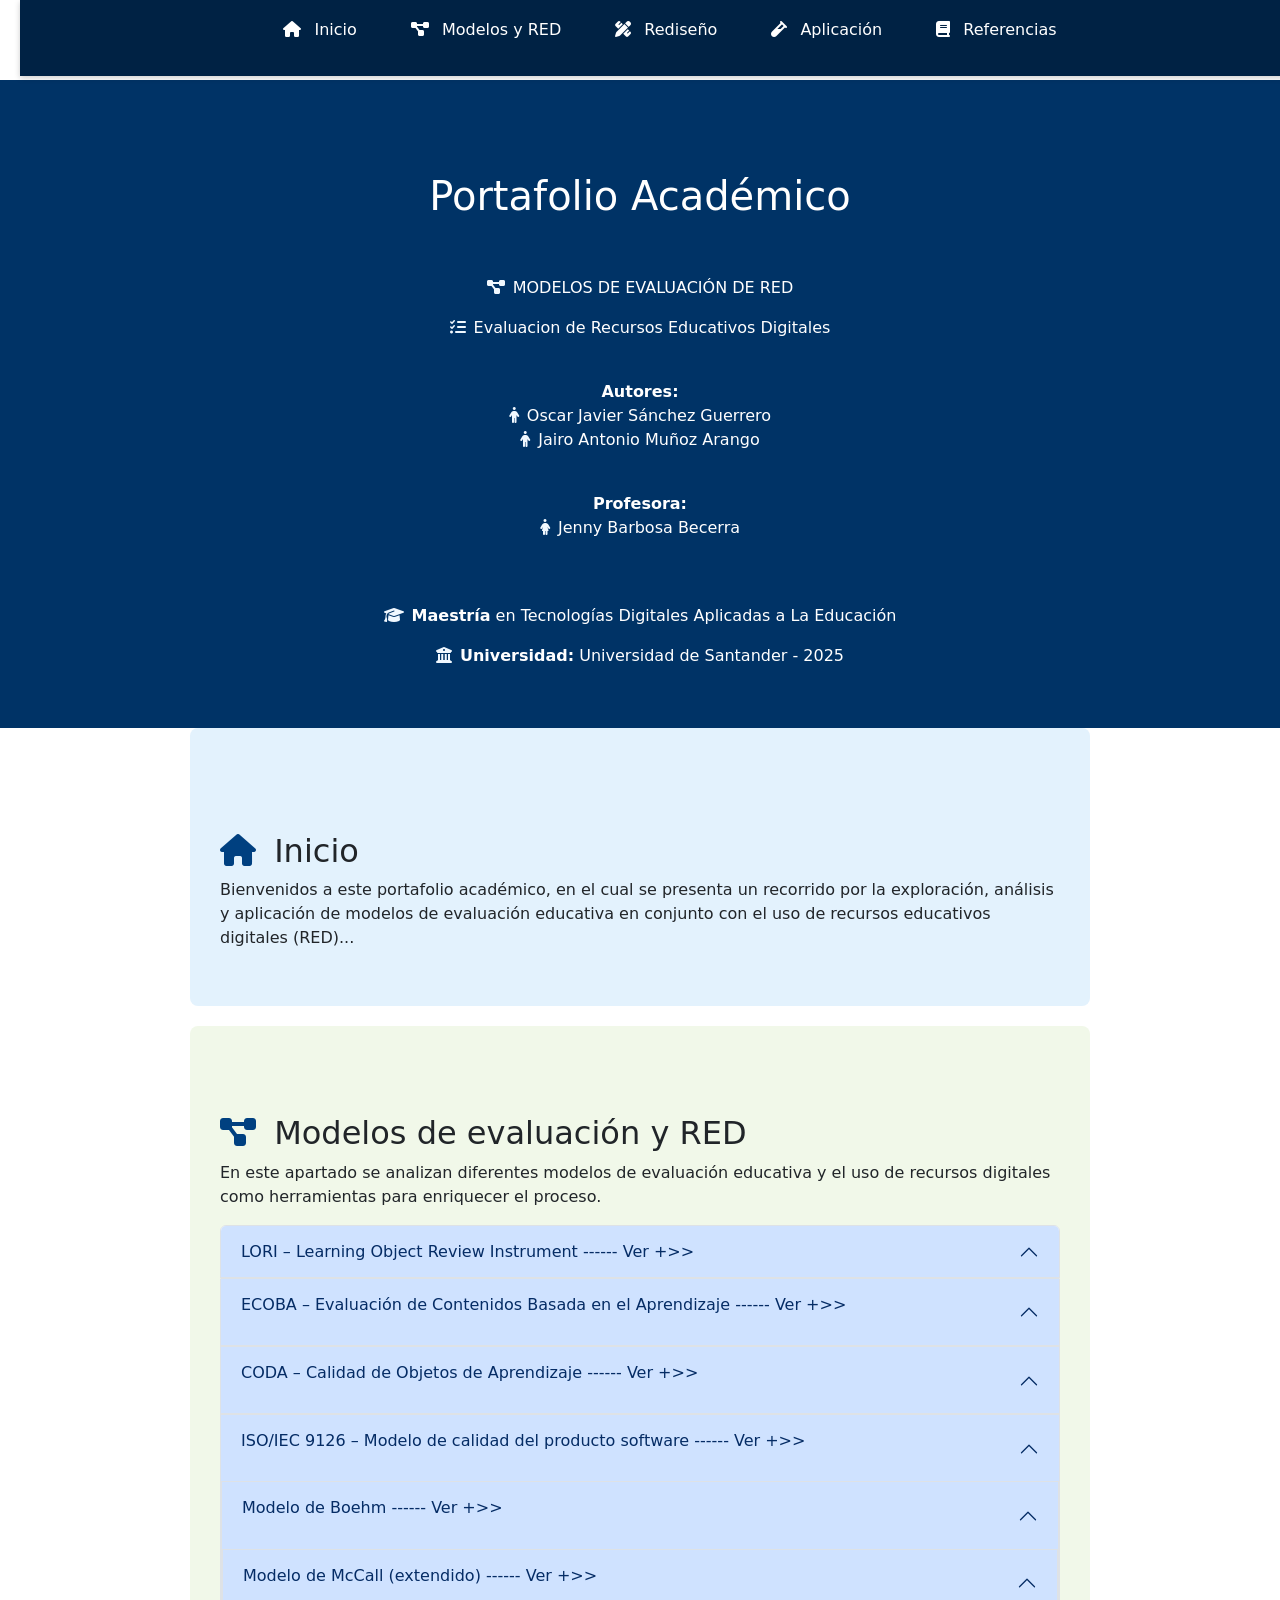
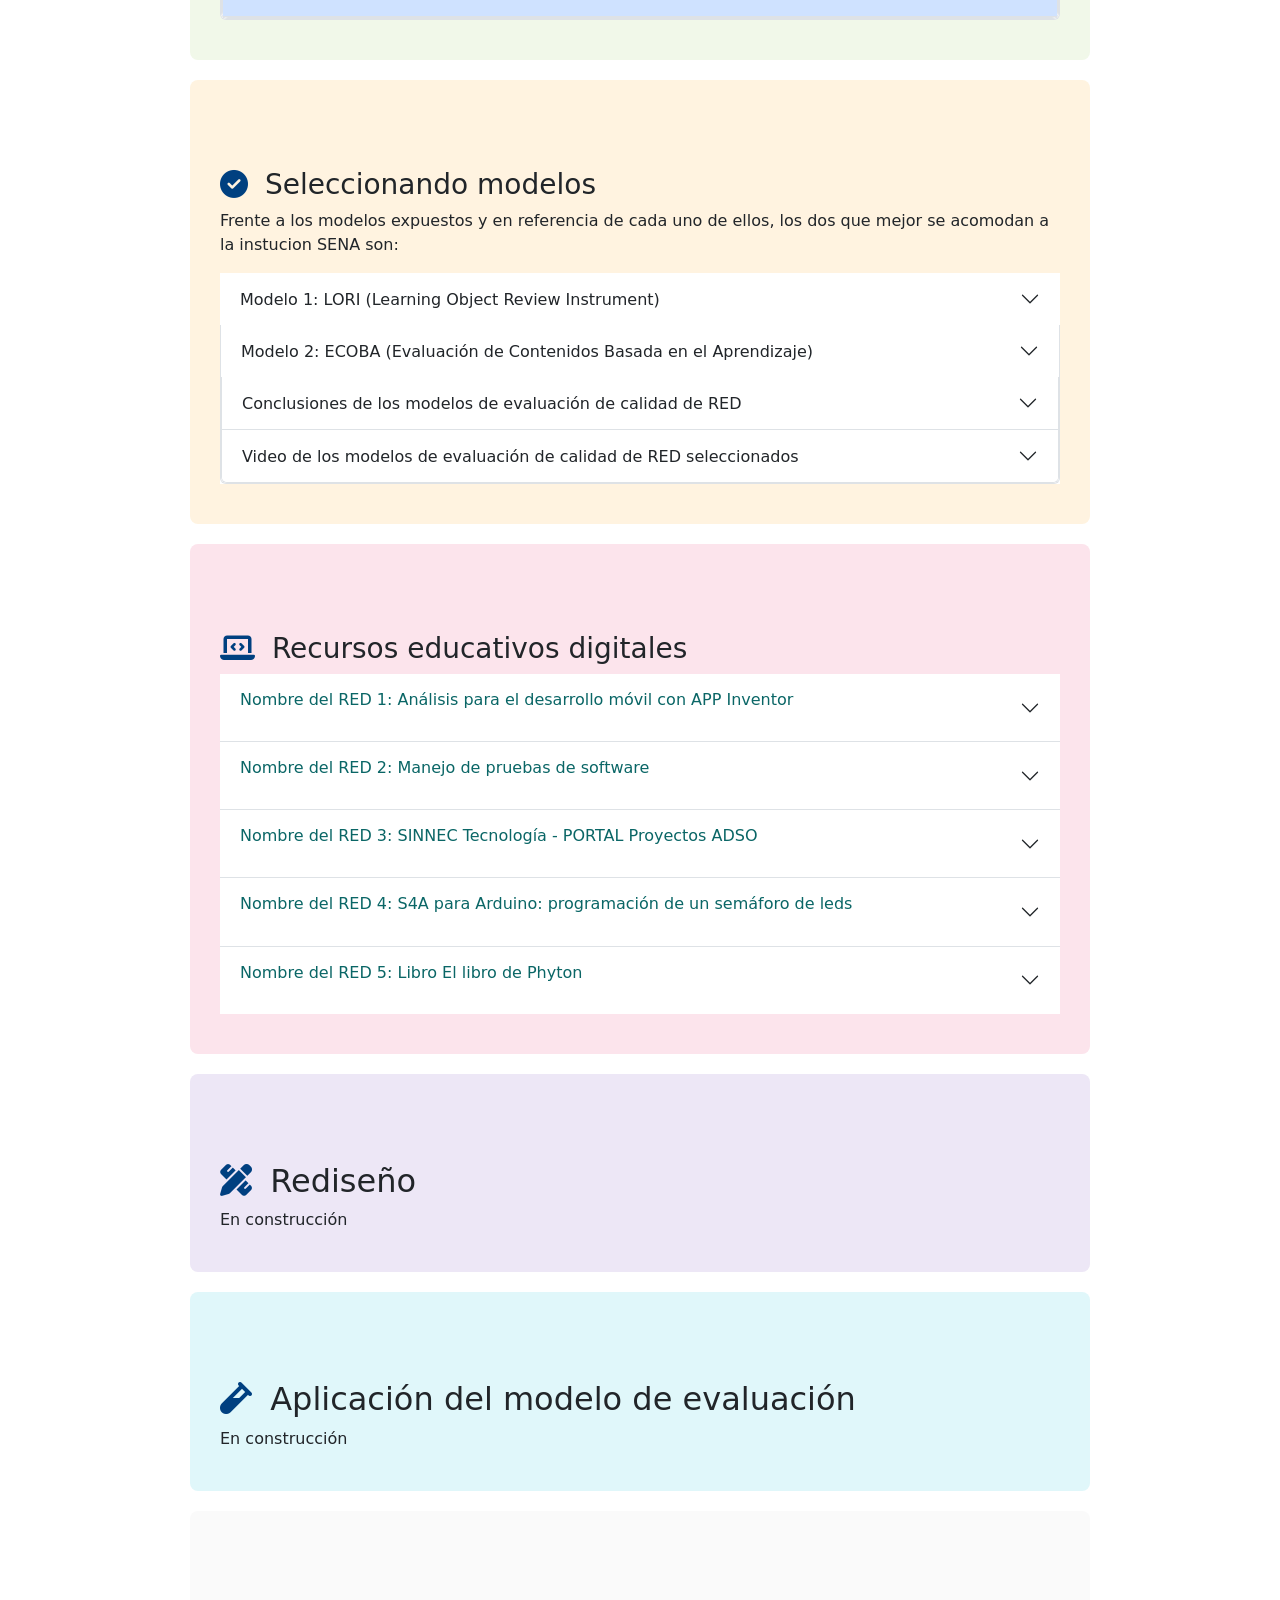
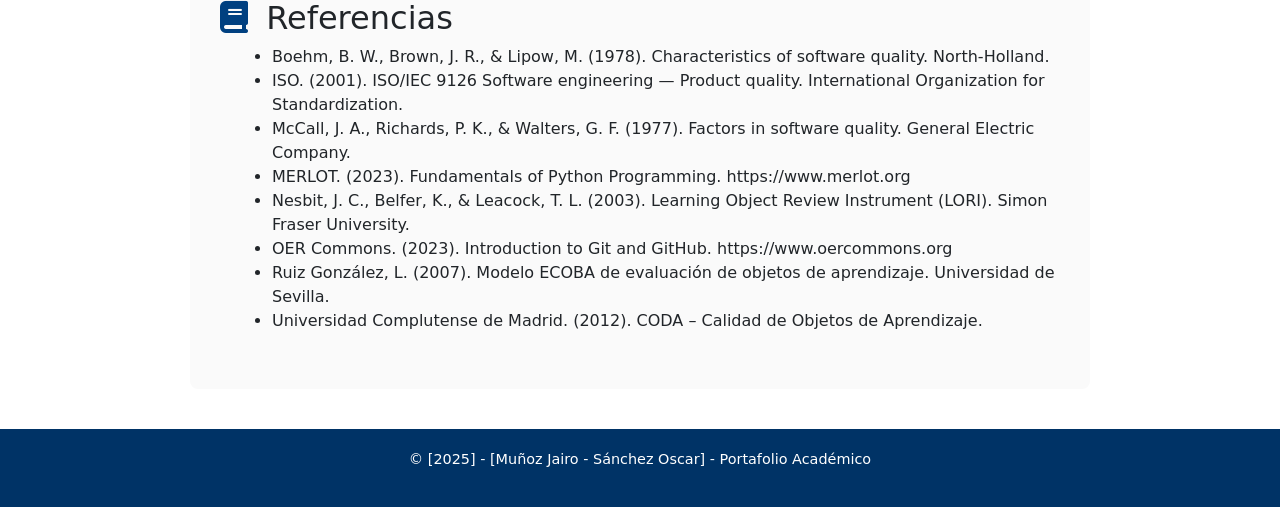
==== commit 07024536: "correcion3 parte3" ====
--- a/index.html
+++ b/index.html
@@ -398,23 +398,65 @@
                             </div>
                         </div>
                         <div class="accordion-item">
+                            <h2 class="accordion-header" id="flush-headingfour1">
+                                <button class="accordion-button collapsed" type="button" data-bs-toggle="collapse"
+                                    data-bs-target="#flush-collapsefour1" aria-expanded="false"
+                                    aria-controls="flush-collapsefour1">
+                                    Conclusiones de los modelos de evaluación de calidad de RED
+                                </button>
+                            </h2>
+                            <div id="flush-collapsefour1" class="accordion-collapse collapse"
+                                aria-labelledby="flush-headingfour1" data-bs-parent="#accordionFlushExample">
+                                <div class="accordion-body">
+                                    <ul>
+                                        <li>La aplicación del modelo LORI permitió evidenciar que los RED del SENA
+                                            poseen una alta relevancia educativa, ya que están alineados con los
+                                            programas de formación técnica y tecnológica y responden a las necesidades
+                                            del entorno productivo.</li>
+                                        <li>Con LORI se concluye que los RED del SENA favorecen la interactividad y
+                                            motivación, especialmente en simuladores y recursos multimedia,
+                                            fortaleciendo el aprendizaje autónomo de los aprendices.</li>
+                                        <li>La evaluación con ECOBA destacó la coherencia pedagógica de los contenidos,
+                                            ya que están diseñados bajo metodologías activas y centradas en el
+                                            estudiante, contribuyendo al desarrollo de competencias transversales y
+                                            específicas.</li>
+                                        <li>ECOBA permitió establecer que los RED del SENA garantizan la actualización
+                                            curricular, aunque se recomienda mantener procesos periódicos de revisión
+                                            para asegurar vigencia tecnológica y pertinencia laboral</li>
+                                        <li>La integración de LORI y ECOBA permitió identificar fortalezas
+                                            complementarias: mientras LORI enfatiza en la calidad técnica, usabilidad e
+                                            interactividad, ECOBA aporta una visión más profunda de la coherencia
+                                            pedagógica y pertinencia curricular.</li>
+                                        <li>Finalmente, la experiencia demuestra que la combinación de LORI y ECOBA
+                                            constituye una estrategia integral que permite al SENA fortalecer la calidad
+                                            de sus recursos educativos digitales, potenciando la innovación y la
+                                            formación de aprendices en coherencia con la transformación digital y las
+                                            demandas del sector productivo.</li>
+
+                                    </ul>
+
+
+                                </div>
+                            </div>
+                        </div>
+                        <div class="accordion-item">
                             <h2 class="accordion-header" id="flush-headingThree">
                                 <button class="accordion-button collapsed" type="button" data-bs-toggle="collapse"
                                     data-bs-target="#flush-collapseThree" aria-expanded="false"
                                     aria-controls="flush-collapseThree">
-                                    Video
+                                    Video de los modelos de evaluación de calidad de RED seleccionados
                                 </button>
                             </h2>
                             <div id="flush-collapseThree" class="accordion-collapse collapse"
                                 aria-labelledby="flush-headingThree" data-bs-parent="#accordionFlushExample">
-                                <div class="accordion-body">Placeholder content for this accordion, which is intended to
-                                    demonstrate the <code>.accordion-flush</code> class. This is the third item's
-                                    accordion body. Nothing more exciting happening here in terms of content, but just
-                                    filling up the space to make it look, at least at first glance, a bit more
-                                    representative of how this would look in a real-world application.</div>
+                                <div class="accordion-body"><iframe width="560" height="315"
+                                        src="https://www.youtube.com/embed/YzYWeDV9Dqc?si=mjIa-0SkkU7unxyu"
+                                        title="YouTube video player" frameborder="0"
+                                        allow="accelerometer; autoplay; clipboard-write; encrypted-media; gyroscope; picture-in-picture; web-share"
+                                        referrerpolicy="strict-origin-when-cross-origin" allowfullscreen></iframe>
+                                </div>
                             </div>
                         </div>
-                    </div>
 
 
 
@@ -429,32 +471,43 @@
         <section id="recursos">
             <br /><br />
             <h3><i class="fas fa-laptop-code"></i> Recursos educativos digitales</h3>
-            <div class="accordion accordion-flush" id="accordionFlushExample">
+
+
+
+
+            <div class="accordion accordion-flush" id="accordionFlushExamplea">
                 <div class="accordion-item">
-                    <h2 class="accordion-header" id="flush-headingOne">
+                    <h2 class="accordion-header" id="flush-headingOnea">
                         <button class="accordion-button collapsed" type="button" data-bs-toggle="collapse"
-                            data-bs-target="#flush-collapseOne" aria-expanded="false" aria-controls="flush-collapseOne">
-                            <p style="color: rgb(10, 102, 102);">Nombre del RED 1: Análisis para el desarrollo móvil con
+                            data-bs-target="#flush-collapseOnea" aria-expanded="false"
+                            aria-controls="flush-collapseOnea">
+
+
+                            <p style="color: rgb(10, 102, 102);">Nombre del RED 1: Análisis para el desarrollo móvil
+                                con
                                 APP Inventor </p>
                         </button>
                     </h2>
-                    <div id="flush-collapseOne" class="accordion-collapse collapse" aria-labelledby="flush-headingOne"
-                        data-bs-parent="#accordionFlushExample">
+                    <div id="flush-collapseOnea" class="accordion-collapse collapse" aria-labelledby="flush-headingOnea"
+                        data-bs-parent="#accordionFlushExamplea">
                         <div class="accordion-body">
                             <p><strong>Área de conocimiento:</strong> Desarrollo móvil con enfoque de análisis y
                                 creación
                                 de aplicaciones mediante App Inventor.</p>
                             <p></p><strong>Nivel o grado de aplicación:</strong> Curso complementario virtual; nivel
                             introductorio, dirigido a personas mayores de 14 años.</p>
-                            <p></p><strong>Datos del autor(es):</strong>Institucional del SENA; diseño y gestión por la
+                            <p></p><strong>Datos del autor(es):</strong>Institucional del SENA; diseño y gestión por
+                            la
                             Dirección de Formación Virtual del SENA.</p>
                             <p><strong>Enlace al repositorio donde se encuentra alojado el RED:</strong> Plataforma
                                 Betowa (SENA Virtual).</p>
                             <p><strong>Enlace al RED: <a
                                         href="https://betowa.sena.edu.co/oferta/analisis-para-el-desarrollo-movil-con-app-inventor?modality=V"
-                                        target="_blank">ANÁLISIS PARA EL DESARROLLO MÓVIL CON APP INVENTOR</a> </strong>
-                            </p>
-                            <p><strong>Descripción del RED:</strong>Curso de 40 horas que enseña a definir plataformas
+                                        target="_blank">ANÁLISIS PARA EL DESARROLLO MÓVIL CON APP INVENTOR</a>
+                                </strong>
+                            </p>
+                            <p><strong>Descripción del RED:</strong>Curso de 40 horas que enseña a definir
+                                plataformas
                                 móviles según especificaciones técnicas y necesidades del usuario, utilizando App
                                 Inventor
                                 como herramienta visual.</p>
@@ -473,7 +526,8 @@
                             <strong>Verificación de estándares en el RED:</strong>
                             <ul>
                                 <li>Alineado a usabilidad y accesibilidad por su interfaz visual.</li>
-                                <li>Desarrollo pedagógico práctico, secuenciado y alineado con competencias técnicas.
+                                <li>Desarrollo pedagógico práctico, secuenciado y alineado con competencias
+                                    técnicas.
                                 </li>
                             </ul>
                             <strong>Imagen:</strong>
@@ -485,15 +539,16 @@
                     </div>
                 </div>
                 <div class="accordion-item">
-                    <h2 class="accordion-header" id="flush-headingTwo">
+                    <h2 class="accordion-header" id="flush-headingTwob">
                         <button class="accordion-button collapsed" type="button" data-bs-toggle="collapse"
-                            data-bs-target="#flush-collapseTwo" aria-expanded="false" aria-controls="flush-collapseTwo">
+                            data-bs-target="#flush-collapseTwob" aria-expanded="false"
+                            aria-controls="flush-collapseTwob">
                             <p style="color: rgb(10, 102, 102);">Nombre del RED 2: Manejo de pruebas de software
                             </p>
                         </button>
                     </h2>
-                    <div id="flush-collapseTwo" class="accordion-collapse collapse" aria-labelledby="flush-headingTwo"
-                        data-bs-parent="#accordionFlushExample">
+                    <div id="flush-collapseTwob" class="accordion-collapse collapse" aria-labelledby="flush-headingTwob"
+                        data-bs-parent="#accordionFlushExamplea">
                         <div class="accordion-body">
 
 
@@ -514,7 +569,8 @@
                             <strong>Características del RED y posibilidades de uso:</strong>
                             <ul>
                                 <li>Formación virtual accesible desde casa.</li>
-                                <li>Orientación práctica a casos reales de pruebas de software—planificación, ejecución,
+                                <li>Orientación práctica a casos reales de pruebas de software—planificación,
+                                    ejecución,
                                     análisis.</li>
                                 <li>Fortalece competencias fundamentales para garantía de calidad en software.</li>
 
@@ -527,7 +583,8 @@
                             </ul>
                             <strong>Verificación de estándares en el RED:</strong>
                             <ul>
-                                <li>Enfoque alineado con estándares de pruebas (IEEE, ISTQB), evidenciado en objetivos
+                                <li>Enfoque alineado con estándares de pruebas (IEEE, ISTQB), evidenciado en
+                                    objetivos
                                     de aprendizaje.</li>
                                 <li>Diseño pedagógico claro y orientado a competencias técnicas.
                                 </li>
@@ -541,53 +598,63 @@
                     </div>
                 </div>
                 <div class="accordion-item">
-                    <h2 class="accordion-header" id="flush-headingThree">
+                    <h2 class="accordion-header" id="flush-headingThreec">
                         <button class="accordion-button collapsed" type="button" data-bs-toggle="collapse"
-                            data-bs-target="#flush-collapseThree" aria-expanded="false"
-                            aria-controls="flush-collapseThree">
-                            <p style="color: rgb(10, 102, 102);">Nombre del RED 3: SINNEC Tecnología - PORTAL Proyectos
+                            data-bs-target="#flush-collapseThreec" aria-expanded="false"
+                            aria-controls="flush-collapseThreec">
+                            <p style="color: rgb(10, 102, 102);">Nombre del RED 3: SINNEC Tecnología - PORTAL
+                                Proyectos
                                 ADSO
                             </p>
                         </button>
                     </h2>
-                    <div id="flush-collapseThree" class="accordion-collapse collapse"
-                        aria-labelledby="flush-headingThree" data-bs-parent="#accordionFlushExample">
+                    <div id="flush-collapseThreec" class="accordion-collapse collapse"
+                        aria-labelledby="flush-headingThreec" data-bs-parent="#accordionFlushExamplea">
                         <div class="accordion-body">
                             <p><strong> Nombre del RED: </strong>Sinnec Tecnología - Hosting Propio de proyectos de
                                 software</p>
                             <p><strong>Área de conocimiento:</strong> Desarrollo e implementación de soluciones
                                 empresariales en software (consultoría TI, gestión tecnológica, GovTech, LegalTech,
                                 FinTech).</p>
-                            <p></p><strong>Nivel o grado de aplicación:</strong> Formación técnico-profesional avanzada
+                            <p></p><strong>Nivel o grado de aplicación:</strong> Formación técnico-profesional
+                            avanzada
                             — nivel complementario y de actualización profesional.</p>
-                            <p></p><strong>Datos del autor(es):</strong> Jairo Antonio Muñoz - Oscar Javier Sánchez</p>
-                            <p><strong>Enlace al repositorio donde se encuentra alojado el RED:</strong> Sitio web de
+                            <p></p><strong>Datos del autor(es):</strong> Jairo Antonio Muñoz - Oscar Javier Sánchez
+                            </p>
+                            <p><strong>Enlace al repositorio donde se encuentra alojado el RED:</strong> Sitio web
+                                de
                                 Sinnec Tecnología</p>
                             <p><strong>Enlace al RED: </strong> <a href="https://www.sinnectecnologia.com/"
                                     target="_blank"> Portal Sinnec Tecnología</a></p>
 
 
 
-                            <strong>Descripción del RED:</strong>Portal web con panel de control que permite el acceso a
+                            <strong>Descripción del RED:</strong>Portal web con panel de control que permite el
+                            acceso a
                             los aprendices para crear sus desarrollo de software en tiempo real,
-                            servicios y casos de uso en desarrollo de software a medida y consultoría TI, con enfoque
+                            servicios y casos de uso en desarrollo de software a medida y consultoría TI, con
+                            enfoque
                             relevante para formación en el SENA sobre tendencias y aplicaciones reales del sector
                             tecnológico.</strong>
                             <strong>Caracteristicas del RED y posibilidades de uso:</strong>
                             <ul>
-                                <li>Muestra casos reales de proyectos en áreas como GovTech, LegalTech y FinTech.</li>
+                                <li>Muestra casos reales de proyectos en áreas como GovTech, LegalTech y FinTech.
+                                </li>
                                 <li>Permite comprensión de procesamientos empresariales, gobernanza y soluciones
                                     escalables..</li>
-                                <li>Ideal como recurso de estudio conceptual y contextual para prácticas profesionales.
+                                <li>Ideal como recurso de estudio conceptual y contextual para prácticas
+                                    profesionales.
                                 </li>
-                                <li>Sirve como inspiración para proyectos finales, evaluaciones basadas en casos reales.
+                                <li>Sirve como inspiración para proyectos finales, evaluaciones basadas en casos
+                                    reales.
                                 </li>
 
                             </ul>
                             <strong>Limitaciones del RED:</strong>
                             <ul>
                                 <li>No es un curso estructurado ni objetivamente educativo.</li>
-                                <li>No incluye material descargable, evaluaciones, o estructura pedagógica formal.</li>
+                                <li>No incluye material descargable, evaluaciones, o estructura pedagógica formal.
+                                </li>
                                 <li>Enfocado en marketing corporativo, menos en contenido formativo directo.</li>
                             </ul>
 
@@ -595,7 +662,8 @@
                             <ul>
                                 <li>Presentación profesional y clara (usabilidad web).</li>
                                 <li>Alineado con estándares de calidad visual y contenido corporativo.</li>
-                                <li>Podría evaluarse bajo criterios de usabilidad, accesibilidad y relevancia (p. ej.,
+                                <li>Podría evaluarse bajo criterios de usabilidad, accesibilidad y relevancia (p.
+                                    ej.,
                                     ECOBA o CODA si se generaliza a documentación web).</li>
                             </ul>
                             <strong>Imagen:</strong>
@@ -609,29 +677,36 @@
                     </div>
                 </div>
                 <div class="accordion-item">
-                    <h2 class="accordion-header" id="flush-headingfour">
+                    <h2 class="accordion-header" id="flush-headingfourd">
                         <button class="accordion-button collapsed" type="button" data-bs-toggle="collapse"
-                            data-bs-target="#flush-collapsefour" aria-expanded="false"
-                            aria-controls="flush-collapsefour">
-                            <p style="color: rgb(10, 102, 102);">Nombre del RED 4: S4A para Arduino: programación de un
+                            data-bs-target="#flush-collapsefourd" aria-expanded="false"
+                            aria-controls="flush-collapsefourd">
+                            <p style="color: rgb(10, 102, 102);">Nombre del RED 4: S4A para Arduino: programación de
+                                un
                                 semáforo de
                                 leds
                             </p>
                         </button>
                     </h2>
-                    <div id="flush-collapsefour" class="accordion-collapse collapse" aria-labelledby="flush-headingfour"
-                        data-bs-parent="#accordionFlushExample">
+                    <div id="flush-collapsefourd" class="accordion-collapse collapse"
+                        aria-labelledby="flush-headingfourd" data-bs-parent="#accordionFlushExamplea">
                         <div class="accordion-body">
 
-                            <p><strong> Nombre del RED: </strong>S4A para Arduino: programación de un semáforo de leds
-                            </p>
-                            <p><strong>Área de conocimiento:</strong> Electrónica, robótica educativa y programación por
+                            <p><strong> Nombre del RED: </strong>S4A para Arduino: programación de un semáforo de
+                                leds
+                            </p>
+                            <p><strong>Área de conocimiento:</strong> Electrónica, robótica educativa y programación
+                                por
                                 bloques con Arduino/S4A.</p>
-                            <p></p><strong>Nivel o grado de aplicación:</strong> Nivel introductorio (seguimos currículo
-                            de 4.º de Educación Secundaria Obligatoria, equivalente a formación básica técnica), ideal
+                            <p></p><strong>Nivel o grado de aplicación:</strong> Nivel introductorio (seguimos
+                            currículo
+                            de 4.º de Educación Secundaria Obligatoria, equivalente a formación básica técnica),
+                            ideal
                             para iniciación en programación y hardware.</p>
-                            <p></p><strong>Datos del autor(es):</strong> Jairo Antonio Muñoz - Oscar Javier Sánchez</p>
-                            <p><strong>Enlace al repositorio donde se encuentra alojado el RED:</strong> Sitio web de
+                            <p></p><strong>Datos del autor(es):</strong> Jairo Antonio Muñoz - Oscar Javier Sánchez
+                            </p>
+                            <p><strong>Enlace al repositorio donde se encuentra alojado el RED:</strong> Sitio web
+                                de
                                 Sinnec Tecnología</p>
                             <p><strong>Enlace al RED: </strong> <a
                                     href="https://www3.gobiernodecanarias.org/medusa/ecoescuela/recursosdigitales/2014/12/05/s4a-para-arduino-programacion-de-un-semaforo-de-leds/"
@@ -639,8 +714,10 @@
 
 
 
-                            <p><strong>Descripción del RED:</strong>Recurso educativo que guía paso a paso cómo crear un
-                                semáforo usando una placa Arduino y programación visual en Scratch for Arduino (S4A). Se
+                            <p><strong>Descripción del RED:</strong>Recurso educativo que guía paso a paso cómo
+                                crear un
+                                semáforo usando una placa Arduino y programación visual en Scratch for Arduino
+                                (S4A). Se
                                 utilizan LEDs y resistencias sobre protoboard; el objetivo es enseñar programación
                                 básica y
                                 promover el autoaprendizaje.</strong>
@@ -648,7 +725,8 @@
                             <strong>Caracteristicas del RED y posibilidades de uso:</strong>
                             <ul>
                                 <li>Recurso gratuito y accesible desde el navegador.</li>
-                                <li>Contiene pasos claramente descritos, contextualizado en currículo tecnológico (4.º
+                                <li>Contiene pasos claramente descritos, contextualizado en currículo tecnológico
+                                    (4.º
                                     ESO).</li>
                                 <li>Ideal para clases prácticas, laboratorios, talleres STEAM.
                                 </li>
@@ -684,32 +762,37 @@
                     </div>
                 </div>
                 <div class="accordion-item">
-                    <h2 class="accordion-header" id="flush-headingsix">
+                    <h2 class="accordion-header" id="flush-headingsixe">
                         <button class="accordion-button collapsed" type="button" data-bs-toggle="collapse"
-                            data-bs-target="#flush-collapsesix" aria-expanded="false" aria-controls="flush-collapsesix">
+                            data-bs-target="#flush-collapsesixe" aria-expanded="false"
+                            aria-controls="flush-collapsesixe">
                             <p style="color: rgb(10, 102, 102);">Nombre del RED 5: Libro El libro de Phyton
                             </p>
                         </button>
                     </h2>
-                    <div id="flush-collapsesix" class="accordion-collapse collapse" aria-labelledby="flush-headingsix"
-                        data-bs-parent="#accordionFlushExample">
+                    <div id="flush-collapsesixe" class="accordion-collapse collapse" aria-labelledby="flush-headingsixe"
+                        data-bs-parent="#accordionFlushExamplea">
                         <div class="accordion-body">
 
-                            <p><strong>Nombre del RED: </strong>Curso de Introducción a la Programación en Python</p>
+                            <p><strong>Nombre del RED: </strong>Curso de Introducción a la Programación en Python
+                            </p>
                             <p><strong>Área de conocimiento:</strong> Desarrollo de Software – Programación</p>
                             <p><strong>Nivel o grado de aplicación:</strong> Dirigido a aprendices
                                 de formación técnica y tecnológica.</p>
                             <p><strong>Datos del autor(es):</strong> Copyright © 2025 El Libro De Python. All Rights
                                 Reserved</p>
-                            <p><strong>Enlace al repositorio donde se encuentra alojado el RED:</strong> Plataforma SENA
+                            <p><strong>Enlace al repositorio donde se encuentra alojado el RED:</strong> Plataforma
+                                SENA
                                 Sofia Plus</p>
                             <p><strong>Enlace al RED: </strong>
                                 <a href="https://ellibrodepython.com/" target="_blank">
                                     El libro de Python</a>
                             </p>
 
-                            <p><strong>Descripción del RED:</strong> Es un recurso esencial para aprovechar al máximo el
-                                potencial de Python en el trabajo, en proyectos personales o para nuevas oportunidades
+                            <p><strong>Descripción del RED:</strong> Es un recurso esencial para aprovechar al
+                                máximo el
+                                potencial de Python en el trabajo, en proyectos personales o para nuevas
+                                oportunidades
                                 profesionales.</p>
 
                             <strong>Características del RED y posibilidades de uso:</strong>
@@ -724,7 +807,8 @@
                             <ul>
                                 <li>Requiere registro previo en la plataforma Sofia Plus.</li>
                                 <li>Se requiere de pago para comprar y descargar el libro</li>
-                                <li>Algunas actividades prácticas requieren instalación de software adicional (Python,
+                                <li>Algunas actividades prácticas requieren instalación de software adicional
+                                    (Python,
                                     IDEs).</li>
                             </ul>
 
@@ -733,7 +817,8 @@
                                 <li>Pertinencia en la codificación y practicas de ejercicios.</li>
                                 <li>Usabilidad alta en plataforma virtual.</li>
                                 <li>Reusabilidad: puede usarse en diferentes programas técnicos y tecnológicos.</li>
-                                <li>Evaluado según criterios de LORI y ECOBA (claridad, usabilidad, calidad pedagógica).
+                                <li>Evaluado según criterios de LORI y ECOBA (claridad, usabilidad, calidad
+                                    pedagógica).
                                 </li>
                             </ul>
 
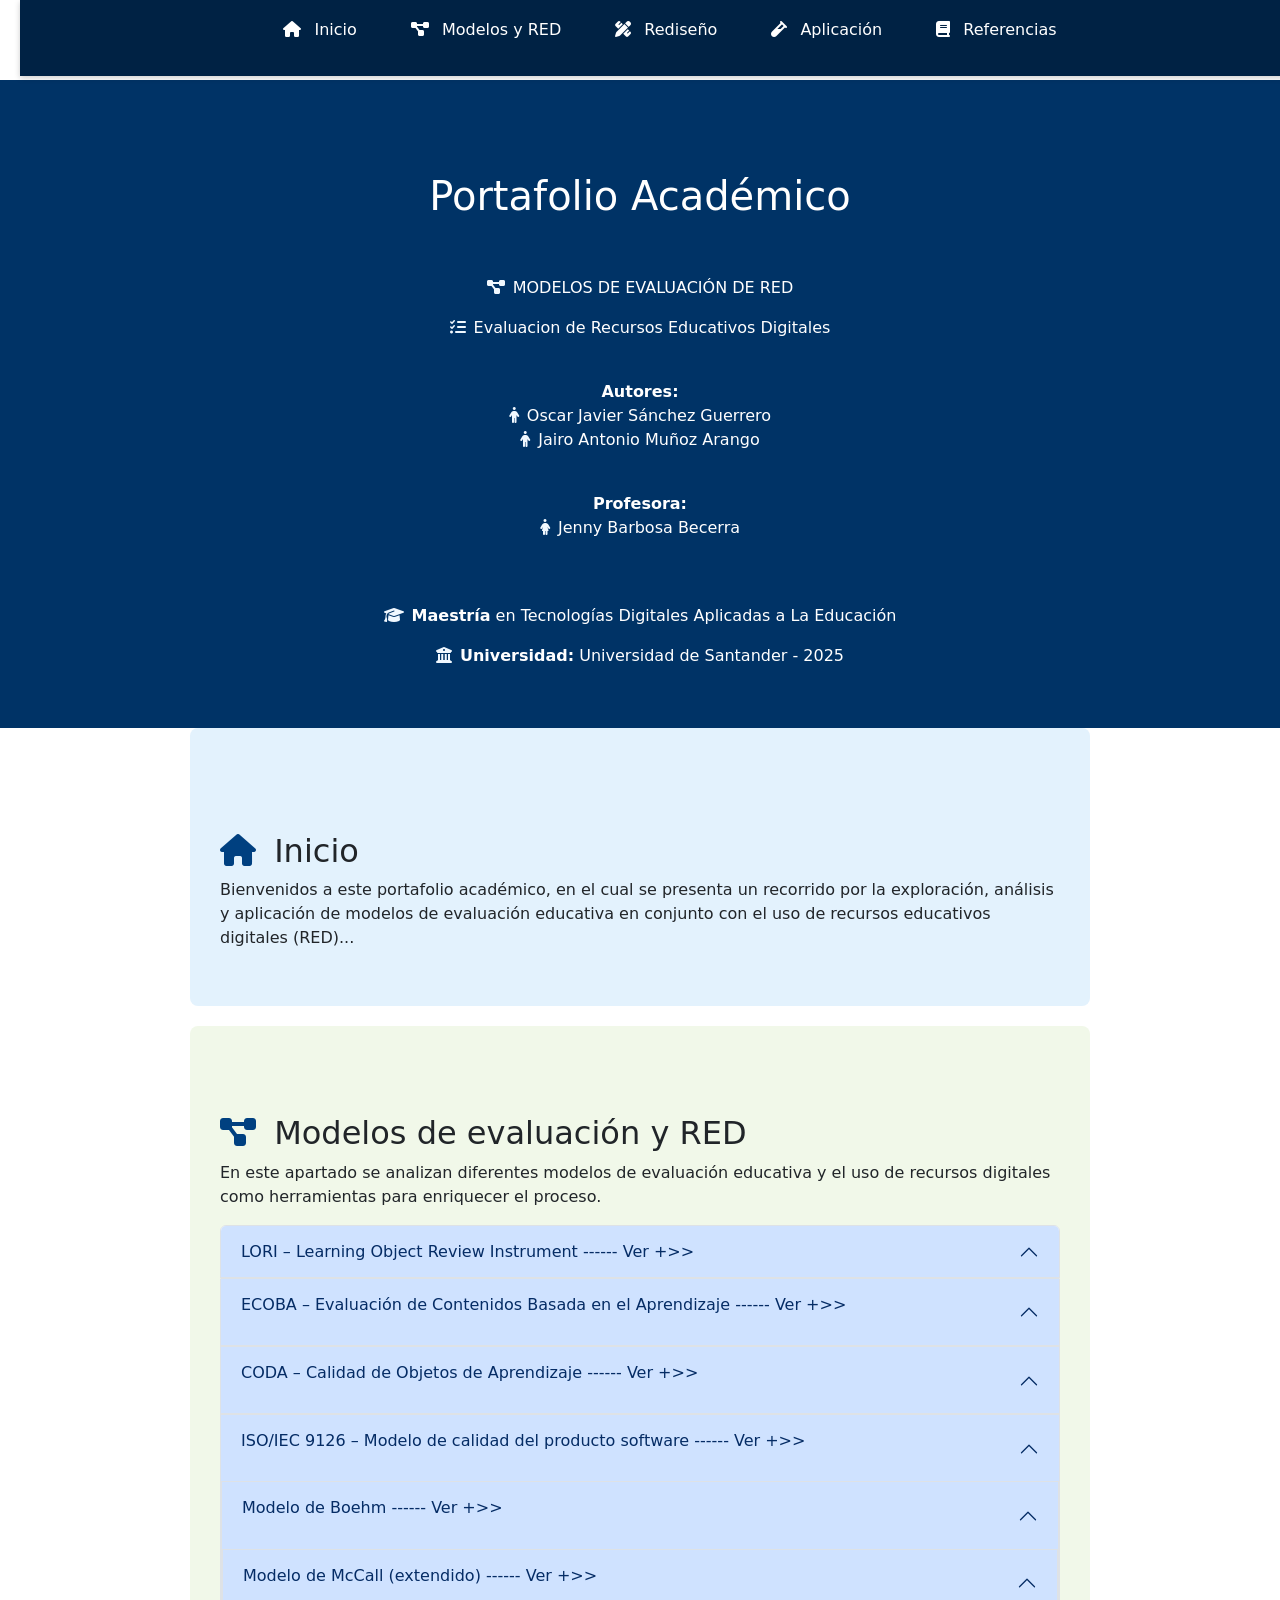
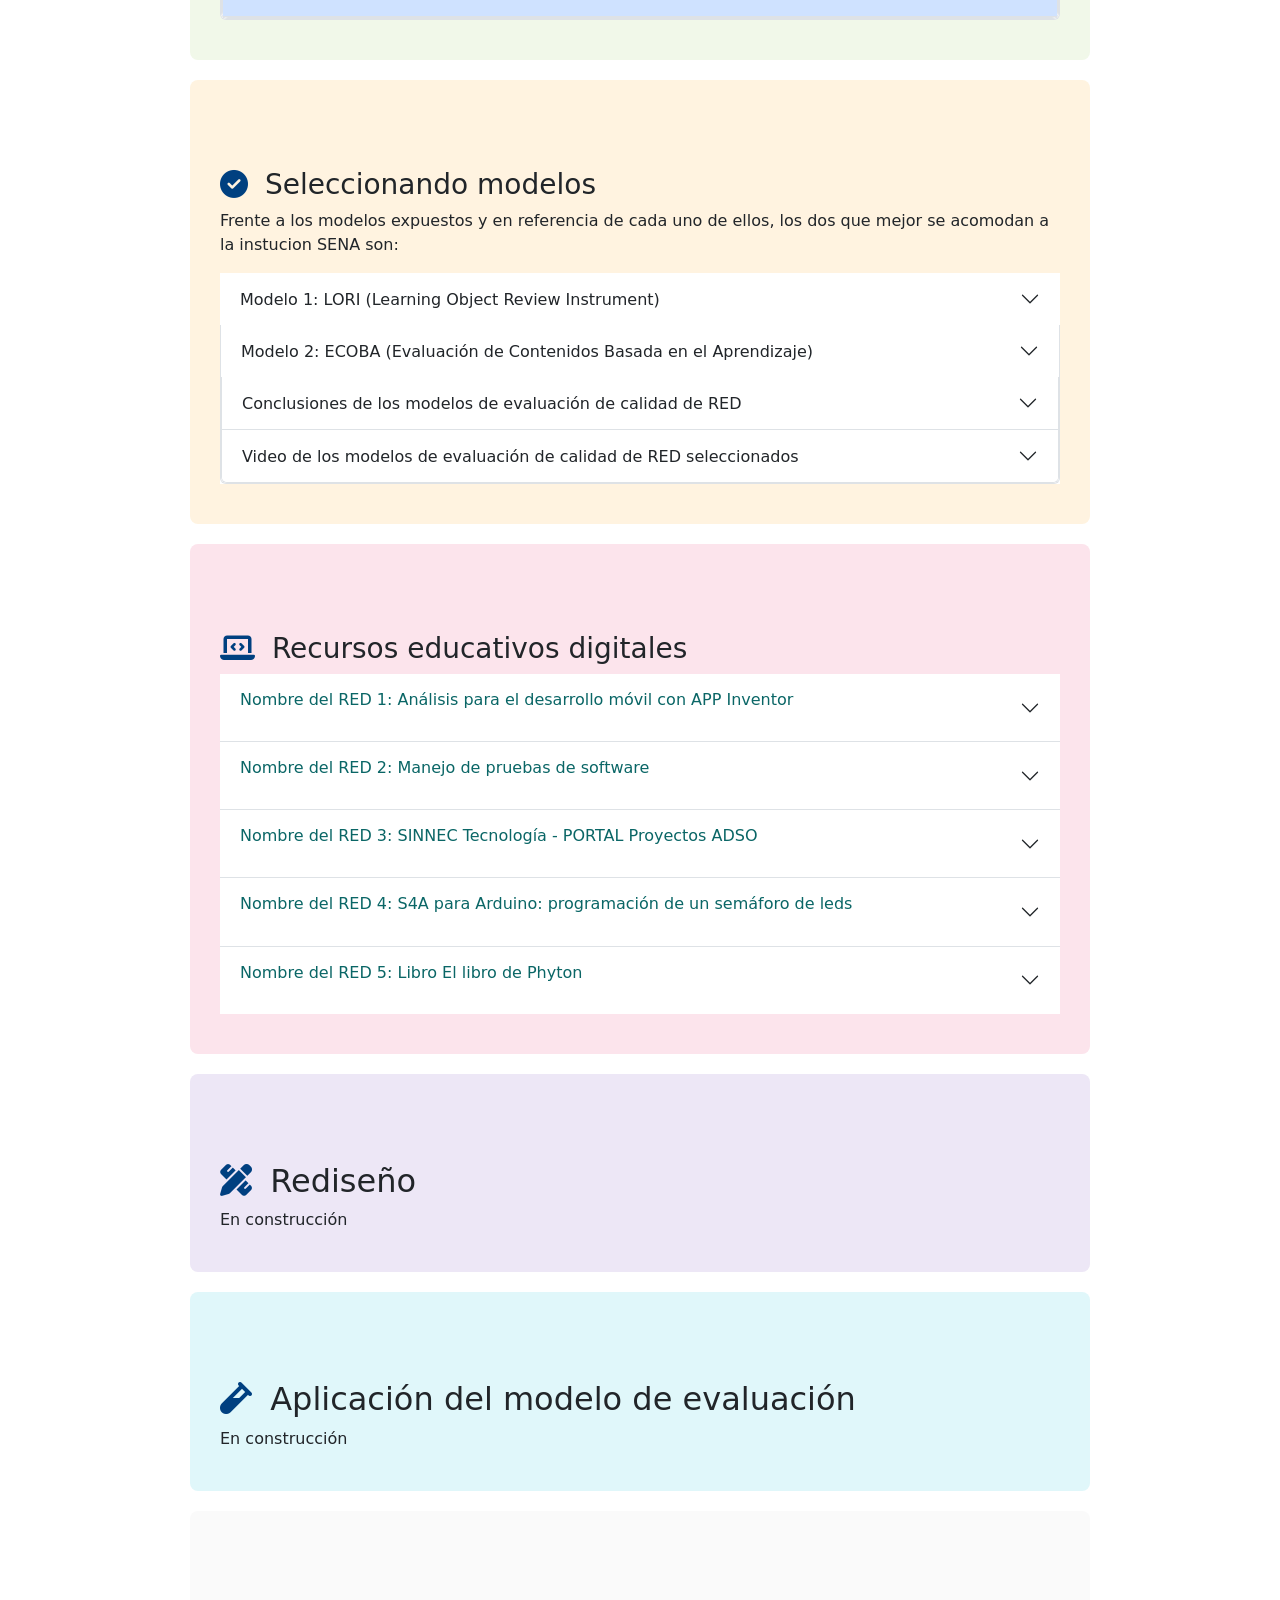
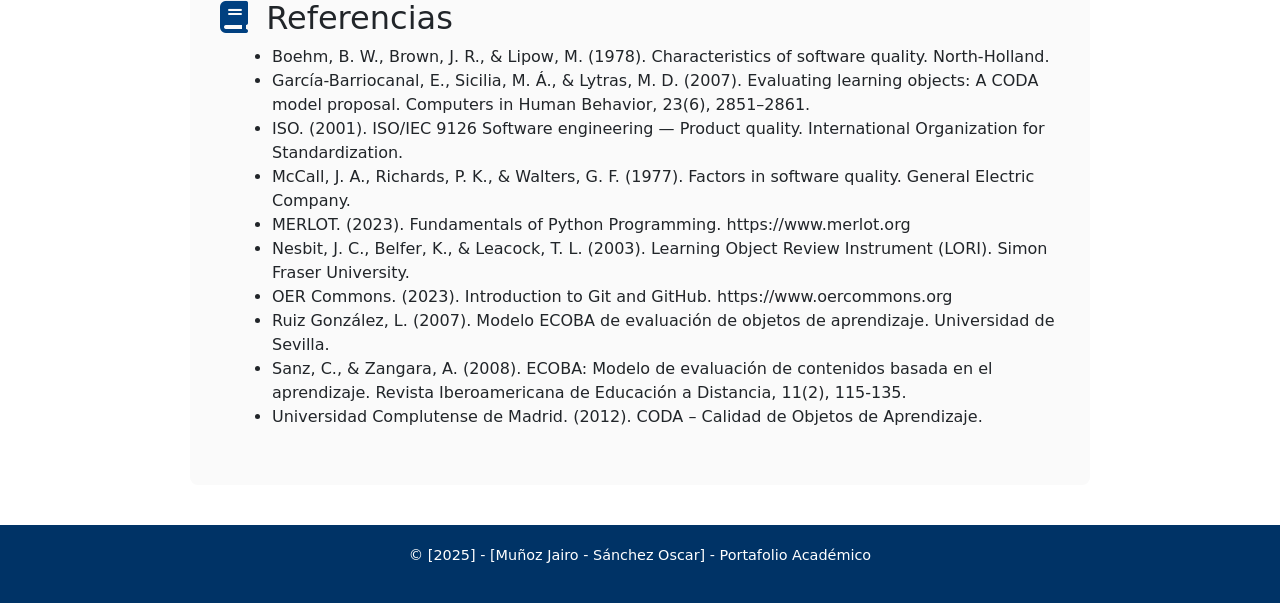
==== commit 2283aa98: "Actualizacion Actualizacion4" ====
--- a/index.html
+++ b/index.html
@@ -117,7 +117,12 @@
                             <p> Marco de referencia para revisar y calificar objetos de aprendizaje en
                                 múltiples dimensiones. Un objeto de aprendizaje "es un recurso de información o software
                                 interactivo utilizado en el aprendizaje online" (Otamendi et al., 2022). </p>
+
                             <strong>Criterios de evaluación:</strong>
+                            <p>
+                                Según Nesbit, Belfer y Leacock (2003), el modelo LORI permite evaluar la calidad de los
+                                objetos de aprendizaje a través de criterios estandarizados.
+                            </p>
                             <ul>
                                 <li>Calidad del contenido</li>
                                 <li>Alineación con objetivos de aprendizaje</li>
@@ -153,6 +158,8 @@
                             <p> Modelo hispano que valora la calidad de objetos de aprendizaje en tres ejes:
                                 pertinencia, diseño estético-funcional y diseño instruccional.</p>
                             <strong>Criterios de evaluación:</strong>
+                            <p>El modelo ECOBA (Sanz & Zangara, 2008) propone una valoración en torno a pertinencia,
+                                diseño y funcionalidad.</p>
                             <ul>
                                 <li>Permanencia y actualidad</li>
                                 <li>Claridad del lenguaje</li>
@@ -183,6 +190,8 @@
                             <p> Propuesta que operacionaliza la evaluación de calidad en dimensiones pedagógicas,
                                 técnicas y de usabilidad.</p>
                             <strong>Criterios de evaluación:</strong>
+                            <p>Para la evaluación de objetos digitales, García-Barriocanal, Sicilia y Lytras (2007)
+                                desarrollaron el modelo CODA.</p>
                             <ul>
                                 <li>Calidad pedadógica</li>
                                 <li>Diseño y usabilidad</li>
@@ -210,6 +219,8 @@
                             <p> Norma internacional que define características y subcaracterísticas de calidad del
                                 software.</p>
                             <strong>Criterios de evaluación:</strong>
+                            <p>La norma ISO/IEC 9126 (International Organization for Standardization, 2001) define un
+                                marco de calidad de software ampliamente aceptado.</p>
                             <ul>
                                 <li>Funcionalidad</li>
                                 <li>Fiabilidad</li>
@@ -237,6 +248,9 @@
                                 <p> Estructura jerárquica de calidad con atributos como utilidad, mantenibilidad y
                                     portabilidad.</p>
                                 <strong>Criterios de evaluación:</strong>
+                                <p>El modelo de Boehm (Boehm, Brown, & Lipow, 1976) introduce métricas para evaluar la
+                                    calidad del software.</p>
+
                                 <ul>
                                     <li>Utilidad</li>
                                     <li>Mantenibilidad</li>
@@ -261,6 +275,8 @@
                                     <p> Propone 11 factores agrupados en tres áreas principales: operación del producto,
                                         revisión del producto y transición del producto.</p>
                                     <strong>Criterios de evaluación:</strong>
+                                    <p>el modelo de McCall (McCall, Richards, & Walters, 1977) sistematiza factores de
+                                        calidad en tres grandes categorías.</p>
                                     <ul>
                                         <li>Operación del producto (correctitud, confiabilidad, eficiencia, integridad,
                                             facilidad de uso)</li>
@@ -899,6 +915,9 @@
                 <li>Boehm, B. W., Brown, J. R., & Lipow, M. (1978). Characteristics of software quality. North-Holland.
                 </li>
 
+                <li>García-Barriocanal, E., Sicilia, M. Á., & Lytras, M. D. (2007). Evaluating learning objects: A CODA
+                    model proposal. Computers in Human Behavior, 23(6), 2851–2861.</li>
+
                 <li>ISO. (2001). ISO/IEC 9126 Software engineering — Product quality. International Organization for
                     Standardization.</li>
                 <li>McCall, J. A., Richards, P. K., & Walters, G. F. (1977). Factors in software quality. General
@@ -909,6 +928,8 @@
                 <li>OER Commons. (2023). Introduction to Git and GitHub. https://www.oercommons.org</li>
                 <li>Ruiz González, L. (2007). Modelo ECOBA de evaluación de objetos de aprendizaje. Universidad de
                     Sevilla.</li>
+                <li>Sanz, C., & Zangara, A. (2008). ECOBA: Modelo de evaluación de contenidos basada en el aprendizaje.
+                    Revista Iberoamericana de Educación a Distancia, 11(2), 115-135.</li>
                 <li>Universidad Complutense de Madrid. (2012). CODA – Calidad de Objetos de Aprendizaje.</li>
 
 
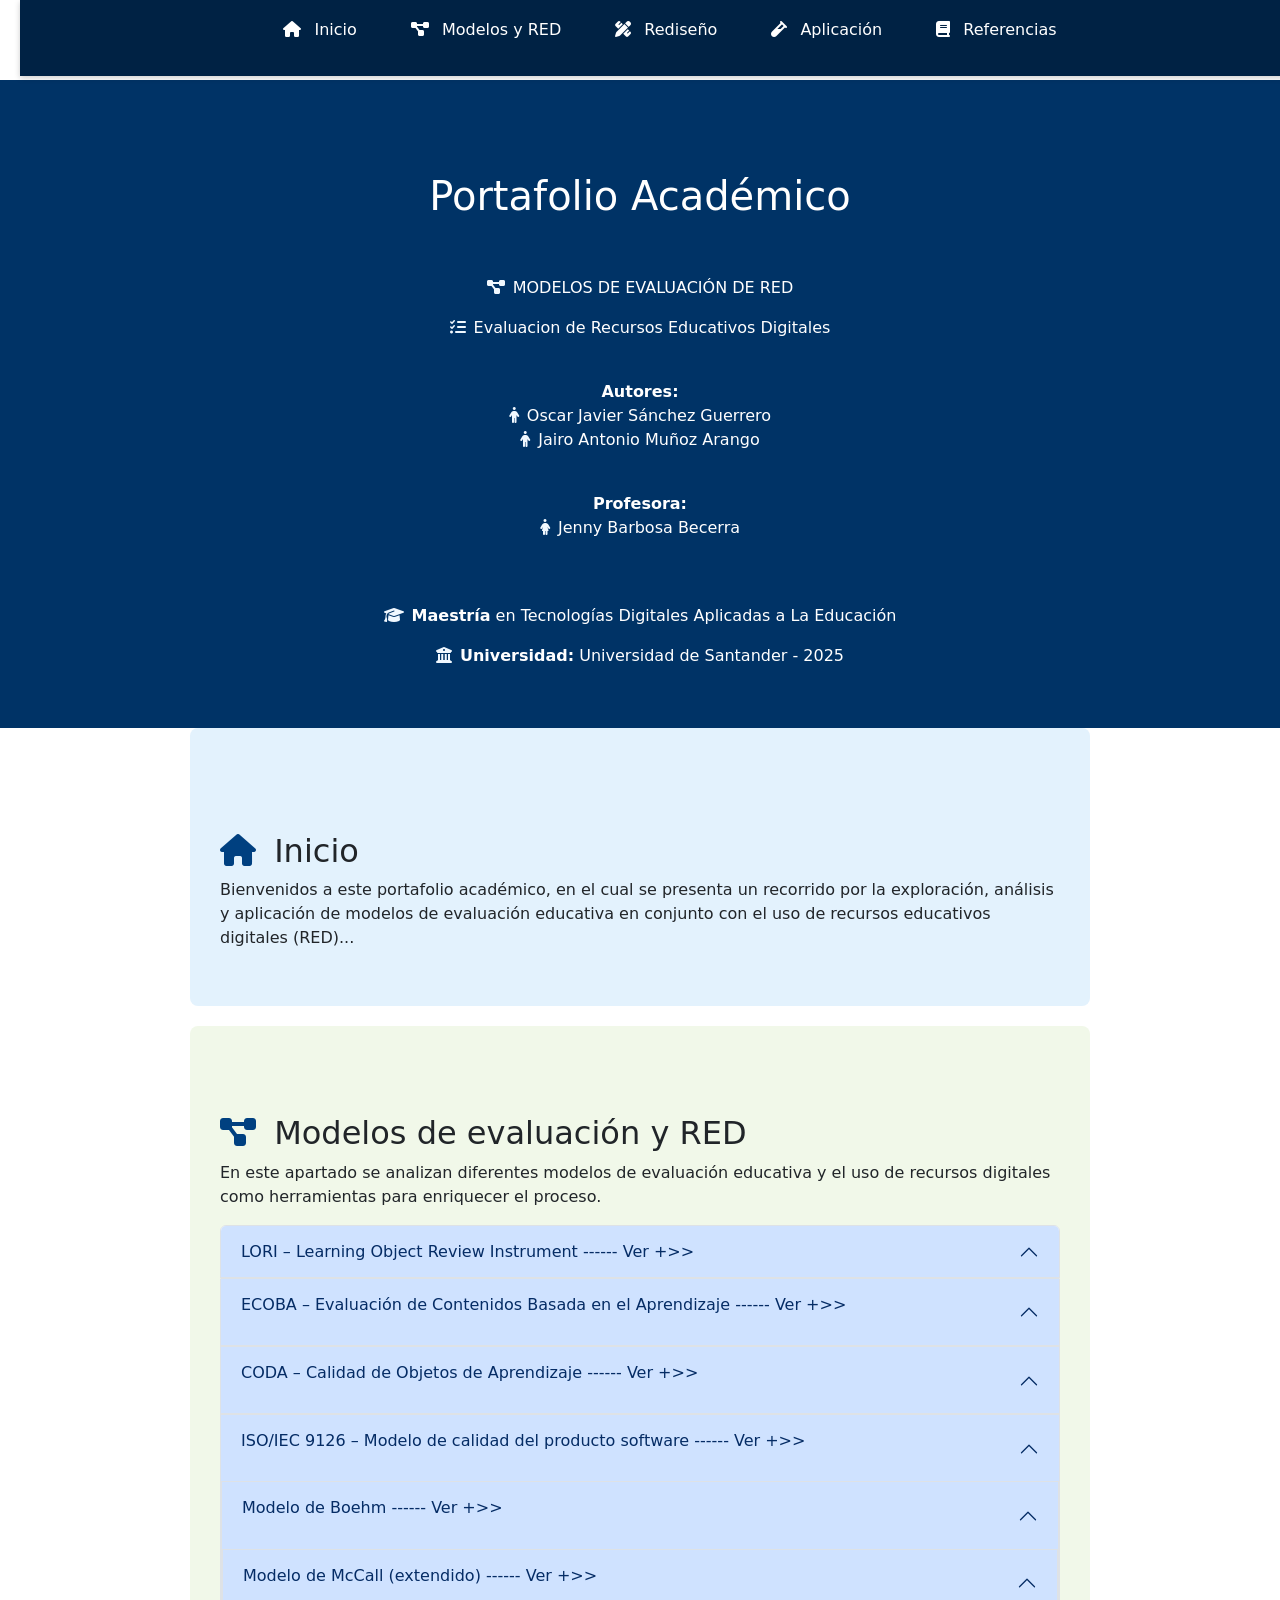
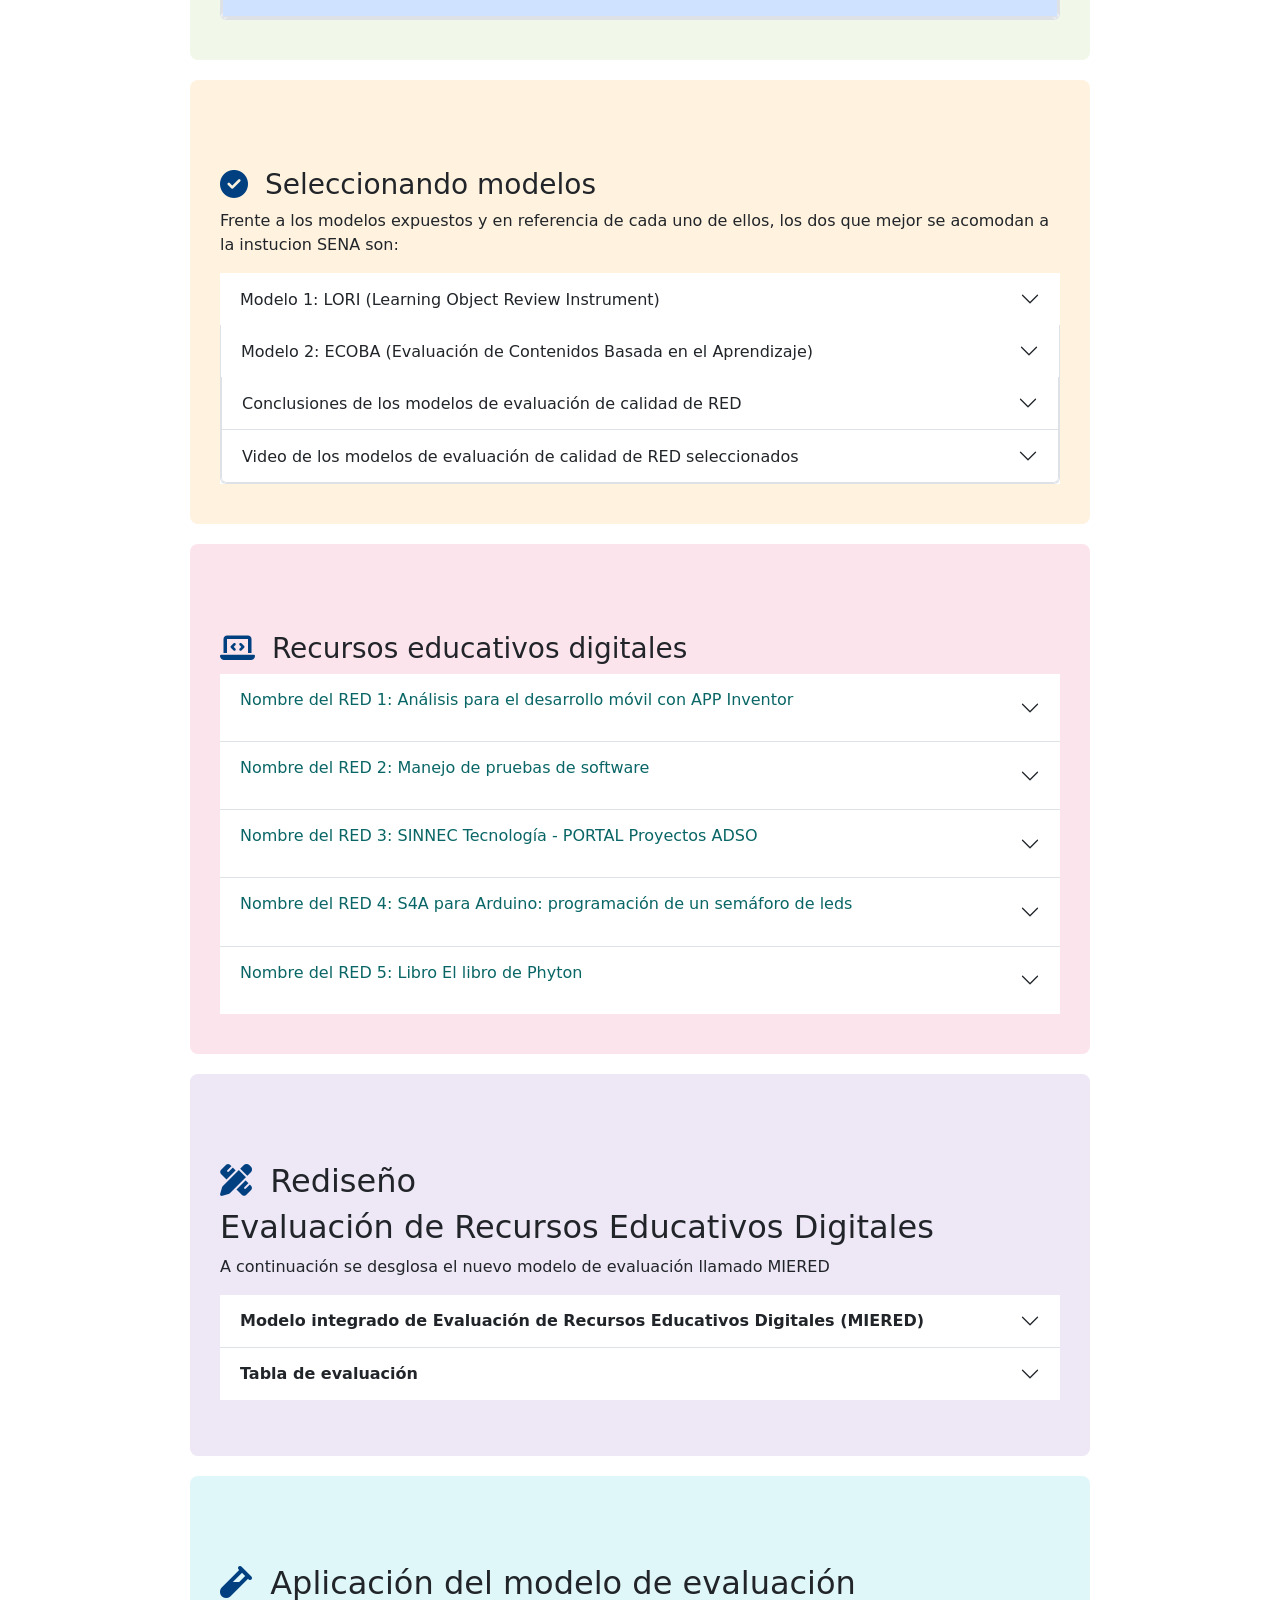
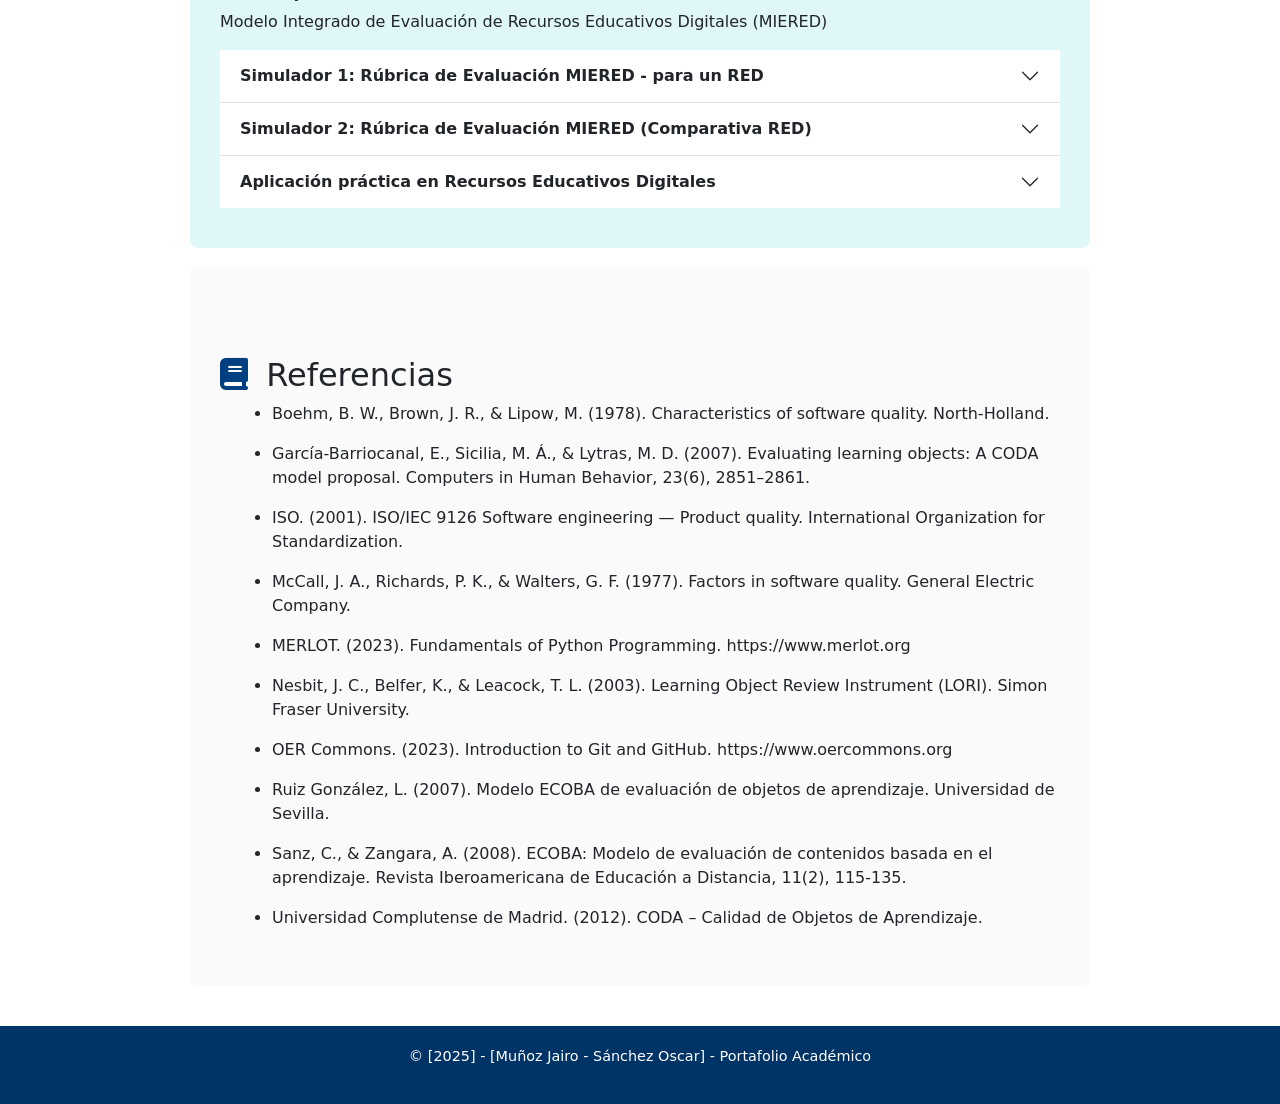
==== commit 9b2afe0d: "entrega21 segunda parte" ====
--- a/index.html
+++ b/index.html
@@ -10,6 +10,7 @@
     <meta name="viewport" content="width=device-width, initial-scale=1.0">
     <title>Portafolio Académico</title>
     <link rel="stylesheet" href="style.css">
+    <link rel="stylesheet" href="style2.css">
     <!-- Font Awesome CDN -->
     <link rel="stylesheet" href="https://cdnjs.cloudflare.com/ajax/libs/font-awesome/6.5.0/css/all.min.css">
 
@@ -356,6 +357,16 @@
                                         articulación con el
                                         sector productivo, que es clave en la misión del SENA.</li>
                                 </ul>
+                                <strong>Escalas</strong>
+                                <p></p>
+                                LORI evalúa Objetos de Aprendizaje en dimensiones como:
+                                <ul>
+                                    <li> <strong> Calidad del
+                                            contenido,
+                                            usabilidad, accesibilidad, reusabilidad, motivación, etc.</strong> </li>
+                                    <li> <strong>Escala utilizada: Likert de 5 puntos (1 = muy bajo / 5 = muy
+                                            alto).</strong></li>
+                                </ul>
 
 
                         </div>
@@ -409,6 +420,18 @@
                                         <li>No siempre contempla los aspectos de interoperabilidad y compatibilidad
                                             tecnológica, claves
                                             en software educativo.</li>
+                                    </ul>
+                                    <strong>Escalas</strong>
+                                    <p></p>
+                                    ECOBA evalúa la pertinencia y efectividad de los contenidos digitales en el proceso
+                                    de aprendizaje.
+                                    <p><strong>Escala utilizada: Generalmente cualitativa con categorías</strong></p>
+                                    <ul>
+                                        <li> <strong>Excelente </strong> </li>
+                                        <li> <strong>Bueno</strong></li>
+                                        <li> <strong>Regular</strong> </li>
+                                        <li> <strong>Deficiente</strong></li>
+                                        <li> <strong>o cuantitativa de 1 a 4 puntos.</strong></li>
                                     </ul>
 
                             </div>
@@ -854,83 +877,306 @@
             <br /> <br />
 
             <h2><i class="fas fa-pencil-ruler"></i> Rediseño</h2>
-            En construcción
-
-            <div class="auto" id="auto" style="display: none">
-                <table>
-                    <p>Rediseño de una actividad evaluativa integrando herramientas digitales.</p>
-                    En construcción
-                    <thead>
-                        <tr>
-                            <th>Elemento</th>
-                            <th>Diseño Original</th>
-                            <th>Diseño Rediseñado</th>
-                        </tr>
-                    </thead>
-                    <tbody>
-                        <tr>
-                            <td>Tipo de evaluación</td>
-                            <td>Sumativa</td>
-                            <td>Formativa / Competencial</td>
-                        </tr>
-                        <tr>
-                            <td>Recursos</td>
-                            <td>Papel</td>
-                            <td>Kahoot, Google Forms</td>
-                        </tr>
-                        <tr>
-                            <td>Participación</td>
-                            <td>Pasiva</td>
-                            <td>Activa</td>
-                        </tr>
-                        <tr>
-                            <td>Retroalimentación</td>
-                            <td>No inmediata</td>
-                            <td>Inmediata</td>
-                        </tr>
-                    </tbody>
-                </table>
+
+            <h2>Evaluación de Recursos Educativos Digitales</h2>
+            <p>A continuación se desglosa el nuevo modelo de evaluación llamado MIERED</p>
+            <p>
+            <div class="accordion accordion-flush" id="accordionFlushExampleF">
+                <div class="accordion-item">
+                    <h2 class="accordion-header" id="flush-headingOneF">
+                        <button class="accordion-button collapsed" type="button" data-bs-toggle="collapse"
+                            data-bs-target="#flush-collapseOneF" aria-expanded="false"
+                            aria-controls="flush-collapseOneF">
+                            <strong> Modelo integrado de Evaluación de Recursos Educativos Digitales (MIERED) </strong>
+                        </button>
+                    </h2>
+                    <div id="flush-collapseOneF" class="accordion-collapse collapse" aria-labelledby="flush-headingOneF"
+                        data-bs-parent="#accordionFlushExampleF">
+                        <div class="accordion-body"><iframe
+                                src="Entregable2_Formato_Rediseño_Modelo_evaluacion Entregafinal.pdf" width="800"
+                                height="600" style="border: none;">
+                                <!-- Mensaje de respaldo para navegadores que no soportan iframes -->
+                                <p>Tu navegador no admite iframes. Puedes <a
+                                        href="Entregable2_Formato_Rediseño_Modelo_evaluacion Entregafinal.pdf">descargar
+                                        el
+                                        PDF</a> en su lugar.</p>
+                            </iframe></div>
+                    </div>
+                </div>
+                <div class="accordion-item">
+                    <h2 class="accordion-header" id="flush-headingTwoG">
+                        <button class="accordion-button collapsed" type="button" data-bs-toggle="collapse"
+                            data-bs-target="#flush-collapseTwoG" aria-expanded="false"
+                            aria-controls="flush-collapseTwoG">
+                            <strong>Tabla de evaluación </strong>
+                        </button>
+                    </h2>
+                    <div id="flush-collapseTwoG" class="accordion-collapse collapse" aria-labelledby="flush-headingTwoG"
+                        data-bs-parent="#accordionFlushExampleF">
+                        <div class="accordion-body"><button id="openModal">Ver tabla de evaluación
+                            </button></div>
+                    </div>
+                </div>
+
             </div>
+            </div>
+
+
+            </p>
+
+
+            <!-- Modal -->
+            <div id="myModal" class="modal">
+                <div class="modal-content">
+                    <span class="close">&times;</span>
+                    <h2>Modelo Integrado de Evaluación de Recursos Educativos Digitales (MIERED)</h2>
+                    <p> <a href="Rubrica_Evaluacion_MIERED.docx" target="_blank"><button type="button"
+                                class="btn btn-primary">Descargar Rubrica MIERED</button></a></p>
+                    <p><strong>Escala de valoración:</strong> 1 = Deficiente, 2 = Regular, 3 = Aceptable, 4 = Bueno, 5 =
+                        Excelente.</p>
+                    <table>
+                        <caption>Dimensiones y criterios</caption>
+                        <thead>
+                            <tr>
+                                <th>Dimensión</th>
+                                <th>Criterio</th>
+                                <th>1–Deficiente</th>
+                                <th>2–Regular</th>
+                                <th>3–Aceptable</th>
+                                <th>4–Bueno</th>
+                                <th>5–Excelente</th>
+                            </tr>
+                        </thead>
+                        <tbody>
+                            <tr>
+                                <td>Calidad del contenido</td>
+                                <td>Fidelidad, congruencia y actualización del contenido.</td>
+                                <td>Información incompleta, desactualizada o con errores.</td>
+                                <td>Información poco clara y limitada.</td>
+                                <td>Información aceptable, aunque con vacíos.</td>
+                                <td>Información clara, pertinente y en gran parte actualizada.</td>
+                                <td>Información completa, actualizada, precisa y altamente pertinente.</td>
+                            </tr>
+                            <tr>
+                                <td>Diseño instruccional y pedagógico</td>
+                                <td>Estructura, orden lógico y alineamiento con objetivos de aprendizaje.</td>
+                                <td>Sin coherencia ni alineación con objetivos.</td>
+                                <td>Presenta incoherencias y poca claridad.</td>
+                                <td>Aceptable, con estructura básica.</td>
+                                <td>Secuencia clara y actividades alineadas.</td>
+                                <td>Diseño bien estructurado, alineado, con actividades variadas y pertinentes.</td>
+                            </tr>
+                            <tr>
+                                <td>Usabilidad y accesibilidad</td>
+                                <td>Desenvoltura de navegación, entendimiento y acceso.</td>
+                                <td>Difícil de usar, con barreras de acceso.</td>
+                                <td>Poco intuitivo, accesibilidad limitada.</td>
+                                <td>Navegación aceptable pero con dificultades.</td>
+                                <td>Fácil de usar, accesible en la mayoría de dispositivos.</td>
+                                <td>Muy fácil de usar, totalmente accesible e inclusivo.</td>
+                            </tr>
+                            <tr>
+                                <td>Interactividad y motivación</td>
+                                <td>Aptitud para motivar e impulsar la participación del aprendiz.</td>
+                                <td>No genera interés ni participación.</td>
+                                <td>Poco atractivo y con baja interacción.</td>
+                                <td>Tiene algunos elementos de motivación.</td>
+                                <td>Atractivo, con recursos que promueven la participación.</td>
+                                <td>Altamente interactivo, atractivo y motivador.</td>
+                            </tr>
+                            <tr>
+                                <td>Reusabilidad y escalabilidad</td>
+                                <td>Aprovechamiento en diferentes contextos.</td>
+                                <td>No es reutilizable ni adaptable.</td>
+                                <td>Reutilización muy limitada.</td>
+                                <td>Puede usarse en un contexto específico.</td>
+                                <td>Reutilizable en varios contextos.</td>
+                                <td>Altamente reutilizable y escalable a múltiples contextos.</td>
+                            </tr>
+                            <tr>
+                                <td>Impacto en el aprendizaje</td>
+                                <td>Aportación al logro de competencias y aprendizaje significativo.</td>
+                                <td>No aporta al aprendizaje.</td>
+                                <td>Aporta muy poco, sin impacto real.</td>
+                                <td>Aporta de manera básica al aprendizaje.</td>
+                                <td>Contribuye positivamente al aprendizaje.</td>
+                                <td>Impacto fuerte, genera aprendizaje significativo y transferible.</td>
+                            </tr>
+                        </tbody>
+                    </table>
+                    <p><strong>Interpretación del promedio final:</strong></p>
+                    <ul>
+                        <li>1.0 – 1.9 → Deficiente</li>
+                        <li>2.0 – 2.9 → Regular</li>
+                        <li>3.0 – 3.9 → Aceptable</li>
+                        <li>4.0 – 4.4 → Bueno</li>
+                        <li>4.5 – 5.0 → Excelente</li>
+                    </ul>
+                </div>
+
+            </div>
+
         </section>
+
+
+        <script>
+            const modal = document.getElementById("myModal");
+            const btn = document.getElementById("openModal");
+            const span = document.getElementsByClassName("close")[0];
+
+            btn.onclick = function () {
+                modal.style.display = "block";
+            }
+            span.onclick = function () {
+                modal.style.display = "none";
+            }
+            window.onclick = function (event) {
+                if (event.target == modal) {
+                    modal.style.display = "none";
+                }
+            }
+        </script>
 
         <section id="aplicacion">
             <br /><br />
             <h2><i class="fas fa-vial"></i> Aplicación del modelo de evaluación</h2>
-            En construcción
-            <div class="auto" id="auto" style="display: none">
-
-
-                <p>Descripción del contexto de aplicación, resultados obtenidos y reflexiones sobre la experiencia
-                    práctica
-                    de evaluación apoyada en tecnologías digitales.</p>
+
+            <p>Modelo Integrado de Evaluación de Recursos Educativos Digitales (MIERED)</p>
+
+            <p>
+            <div class="accordion accordion-flush" id="accordionFlushExampleD">
+                <div class="accordion-item">
+                    <h2 class="accordion-header" id="flush-headingOneA">
+                        <button class="accordion-button collapsed" type="button" data-bs-toggle="collapse"
+                            data-bs-target="#flush-collapseOneA" aria-expanded="false"
+                            aria-controls="flush-collapseOneA">
+                            <strong>Simulador 1: Rúbrica de Evaluación MIERED - para un RED</strong>
+                        </button>
+                    </h2>
+                    <div id="flush-collapseOneA" class="accordion-collapse collapse" aria-labelledby="flush-headingOneA"
+                        data-bs-parent="#accordionFlushExampleD">
+                        <div class="accordion-body"><a href="RubricaRED.html" target="_blank"><button type="button"
+                                    class="btn btn-primary">Abrir</button></a>
+                            <a href="Rubrica_Evaluacion_MIERED_Graficos.xlsx" target="_blank">
+                                <button" class="btn
+                                btn-secondary">Descargar en Excel</button>
+                            </a>
+                        </div>
+                    </div>
+                </div>
+                <div class="accordion-item">
+                    <h2 class="accordion-header" id="flush-headingTwoB">
+                        <button class="accordion-button collapsed" type="button" data-bs-toggle="collapse"
+                            data-bs-target="#flush-collapseTwoB" aria-expanded="false"
+                            aria-controls="flush-collapseTwBo">
+                            <strong> Simulador 2: Rúbrica de Evaluación MIERED (Comparativa RED)</strong>
+                        </button>
+                    </h2>
+                    <div id="flush-collapseTwoB" class="accordion-collapse collapse" aria-labelledby="flush-headingTwoB"
+                        data-bs-parent="#accordionFlushExampleD">
+                        <div class="accordion-body"><a href="RubricaREDdosmodelos.html" target="_blank"><button
+                                    type="button" class="btn btn-info">Abrir</button></a>
+                            <a href="Rubrica_Evaluacion_MIERED_Graficos dosred.xlsx" target="_blank"> <button
+                                    type="button" class="btn btn-secondary">Descargar en Excel</button></a>
+                        </div>
+                    </div>
+                </div>
+                <div class="accordion-item">
+                    <h2 class="accordion-header" id="flush-headingThreeC">
+                        <button class="accordion-button collapsed" type="button" data-bs-toggle="collapse"
+                            data-bs-target="#flush-collapseThreeC" aria-expanded="false"
+                            aria-controls="flush-collapseThree">
+                            <strong>Aplicación práctica en Recursos Educativos Digitales</strong </button>
+                    </h2>
+                    <div id="flush-collapseThreeC" class="accordion-collapse collapse"
+                        aria-labelledby="flush-headingThreeC" data-bs-parent="#accordionFlushExampleD">
+                        <div class="accordion-body"><iframe src="Informe_Evaluacion_MIEREDajustadook.pdf" width="800"
+                                height="600" style="border: none;">
+                                <!-- Mensaje de respaldo para navegadores que no soportan iframes -->
+                                <p>Tu navegador no admite iframes. Puedes <a
+                                        href="Informe_Evaluacion_MIEREDajustadook.pdf">descargar el
+                                        PDF</a> en su lugar.</p>
+                            </iframe></div>
+                    </div>
+                </div>
             </div>
+
+
         </section>
+        <script>
+
+            function redirect() {
+
+                window.location.href = "RubricaRED.html";
+            }
+        </script>
+
+
 
         <section id="referencias">
             <br /><br />
             <h2><i class="fas fa-book"></i> Referencias</h2>
+
+
+
             <ul>
 
 
-                <li>Boehm, B. W., Brown, J. R., & Lipow, M. (1978). Characteristics of software quality. North-Holland.
+                <li>
+                    <p padding-left="36px" text-indent="36px">Boehm, B. W., Brown, J. R., & Lipow, M. (1978).
+                        Characteristics of software quality. North-Holland.</p>
                 </li>
 
-                <li>García-Barriocanal, E., Sicilia, M. Á., & Lytras, M. D. (2007). Evaluating learning objects: A CODA
-                    model proposal. Computers in Human Behavior, 23(6), 2851–2861.</li>
-
-                <li>ISO. (2001). ISO/IEC 9126 Software engineering — Product quality. International Organization for
-                    Standardization.</li>
-                <li>McCall, J. A., Richards, P. K., & Walters, G. F. (1977). Factors in software quality. General
-                    Electric Company.</li>
-                <li>MERLOT. (2023). Fundamentals of Python Programming. https://www.merlot.org</li>
-                <li>Nesbit, J. C., Belfer, K., & Leacock, T. L. (2003). Learning Object Review Instrument (LORI). Simon
-                    Fraser University.</li>
-                <li>OER Commons. (2023). Introduction to Git and GitHub. https://www.oercommons.org</li>
-                <li>Ruiz González, L. (2007). Modelo ECOBA de evaluación de objetos de aprendizaje. Universidad de
-                    Sevilla.</li>
-                <li>Sanz, C., & Zangara, A. (2008). ECOBA: Modelo de evaluación de contenidos basada en el aprendizaje.
-                    Revista Iberoamericana de Educación a Distancia, 11(2), 115-135.</li>
-                <li>Universidad Complutense de Madrid. (2012). CODA – Calidad de Objetos de Aprendizaje.</li>
+                <li>
+                    <p padding-left="36px" text-indent="36px">García-Barriocanal, E., Sicilia, M. Á., & Lytras, M. D.
+                        (2007).
+                        Evaluating learning objects: A CODA
+                        model proposal. Computers in Human Behavior, 23(6), 2851–2861.</p>
+                </li>
+
+                <li>
+                    <p padding-left="36px" text-indent="36px">ISO. (2001). ISO/IEC 9126 Software engineering — Product
+                        quality.
+                        International Organization for
+                        Standardization.</p>
+                </li>
+                <li>
+                    <p padding-left="36px" text-indent="36px">McCall, J. A., Richards, P. K., & Walters, G. F. (1977).
+                        Factors in
+                        software quality. General
+                        Electric Company.</p>
+                </li>
+                <li>
+                    <p padding-left="36px" text-indent="36px">MERLOT. (2023). Fundamentals of Python Programming.
+                        https://www.merlot.org</p>
+                </li>
+                <li>
+                    <p padding-left="36px" text-indent="36px">Nesbit, J. C., Belfer, K., & Leacock, T. L. (2003).
+                        Learning Object
+                        Review Instrument (LORI). Simon
+                        Fraser University.</p>
+                </li>
+                <li>
+                    <p padding-left="36px" text-indent="36px">OER Commons. (2023). Introduction to Git and GitHub.
+                        https://www.oercommons.org</p>
+                </li>
+                <li>
+                    <p padding-left="36px" text-indent="36px">Ruiz González, L. (2007). Modelo ECOBA de evaluación de
+                        objetos de
+                        aprendizaje. Universidad de
+                        Sevilla.</p>
+                </li>
+                <li>
+                    <p padding-left="36px" text-indent="36px">Sanz, C., & Zangara, A. (2008). ECOBA: Modelo de
+                        evaluación de
+                        contenidos basada en el aprendizaje.
+                        Revista Iberoamericana de Educación a Distancia, 11(2), 115-135.</p>
+                </li>
+                <li>
+                    <p padding-left="36px" text-indent="36px">Universidad Complutense de Madrid. (2012). CODA – Calidad
+                        de Objetos de
+                        Aprendizaje.</p>
+                </li>
 
 
 
--- a/style.css
+++ b/style.css
@@ -198,7 +198,6 @@
 
 
 
-
 /* --------------------- */
 /* FOOTER */
 /* --------------------- */
--- a/style2.css
+++ b/style2.css
@@ -0,0 +1,88 @@
+      body {
+          font-family: Arial, sans-serif;
+          background: #f5f7fa;
+          margin: 20px;
+          color: #333;
+      }
+
+      button {
+          padding: 10px 20px;
+          background: #2c3e50;
+          color: #fff;
+          border: none;
+          border-radius: 5px;
+          cursor: pointer;
+      }
+
+      button:hover {
+          background: #34495e;
+      }
+
+      /* Modal */
+      .modal {
+          display: none;
+          position: fixed;
+          z-index: 1;
+          left: 0;
+          top: 0;
+          width: 100%;
+          height: 100%;
+          background-color: rgba(0, 0, 0, 0.5);
+      }
+
+      .modal-content {
+          background: #fff;
+          margin: 5% auto;
+          padding: 20px;
+          border-radius: 8px;
+          width: 90%;
+          max-width: 1000px;
+
+          /* Scroll habilitado */
+          max-height: 80vh;
+          /* altura máxima del modal */
+          overflow-y: auto;
+          /* barra de desplazamiento vertical */
+      }
+
+      .close {
+          color: #aaa;
+          float: right;
+          font-size: 24px;
+          font-weight: bold;
+          cursor: pointer;
+      }
+
+      .close:hover {
+          color: #000;
+      }
+
+      table {
+          width: 100%;
+          border-collapse: collapse;
+          margin-top: 20px;
+      }
+
+      th,
+      td {
+          border: 1px solid #ccc;
+          padding: 8px;
+          text-align: left;
+          vertical-align: top;
+      }
+
+      th {
+          background: #2c3e50;
+          color: #fff;
+      }
+
+      tr:nth-child(even) {
+          background: #f9f9f9;
+      }
+
+      caption {
+          caption-side: top;
+          font-weight: bold;
+          font-size: 1.1em;
+          margin-bottom: 10px;
+      }
